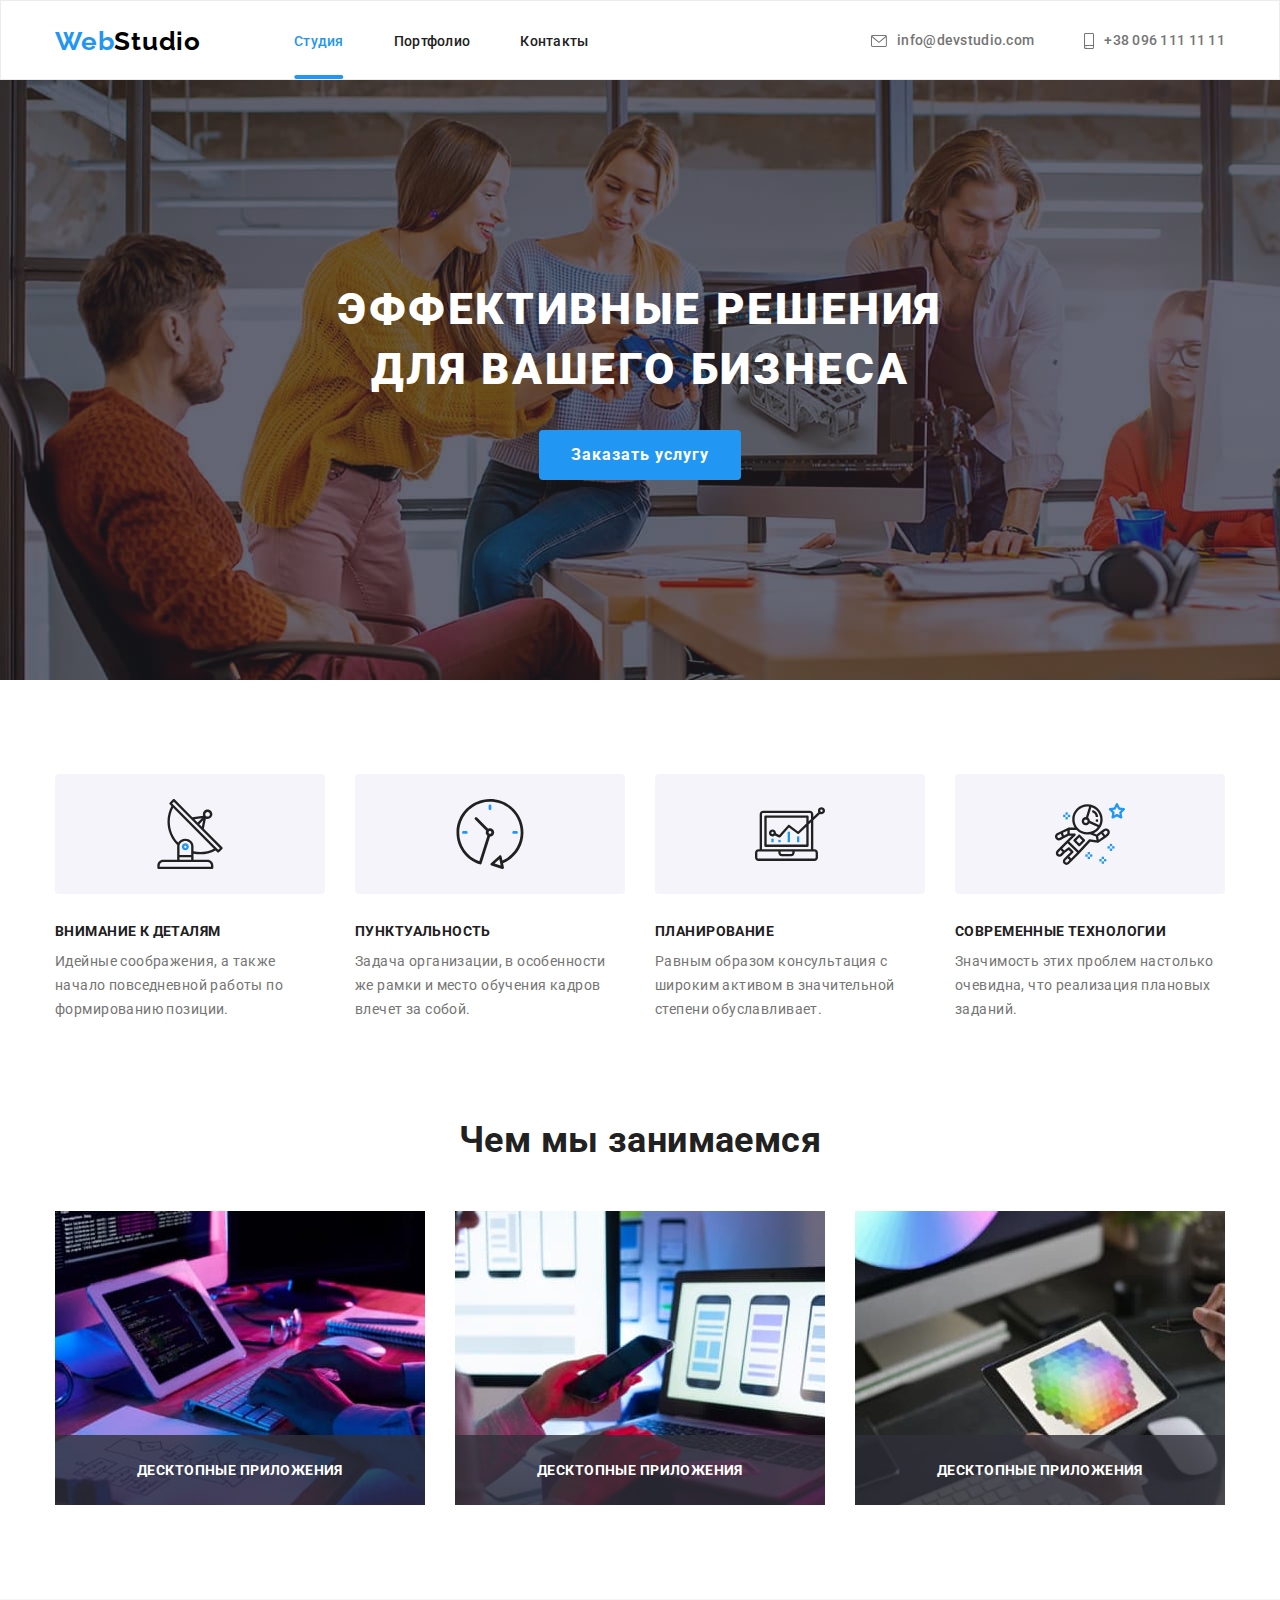
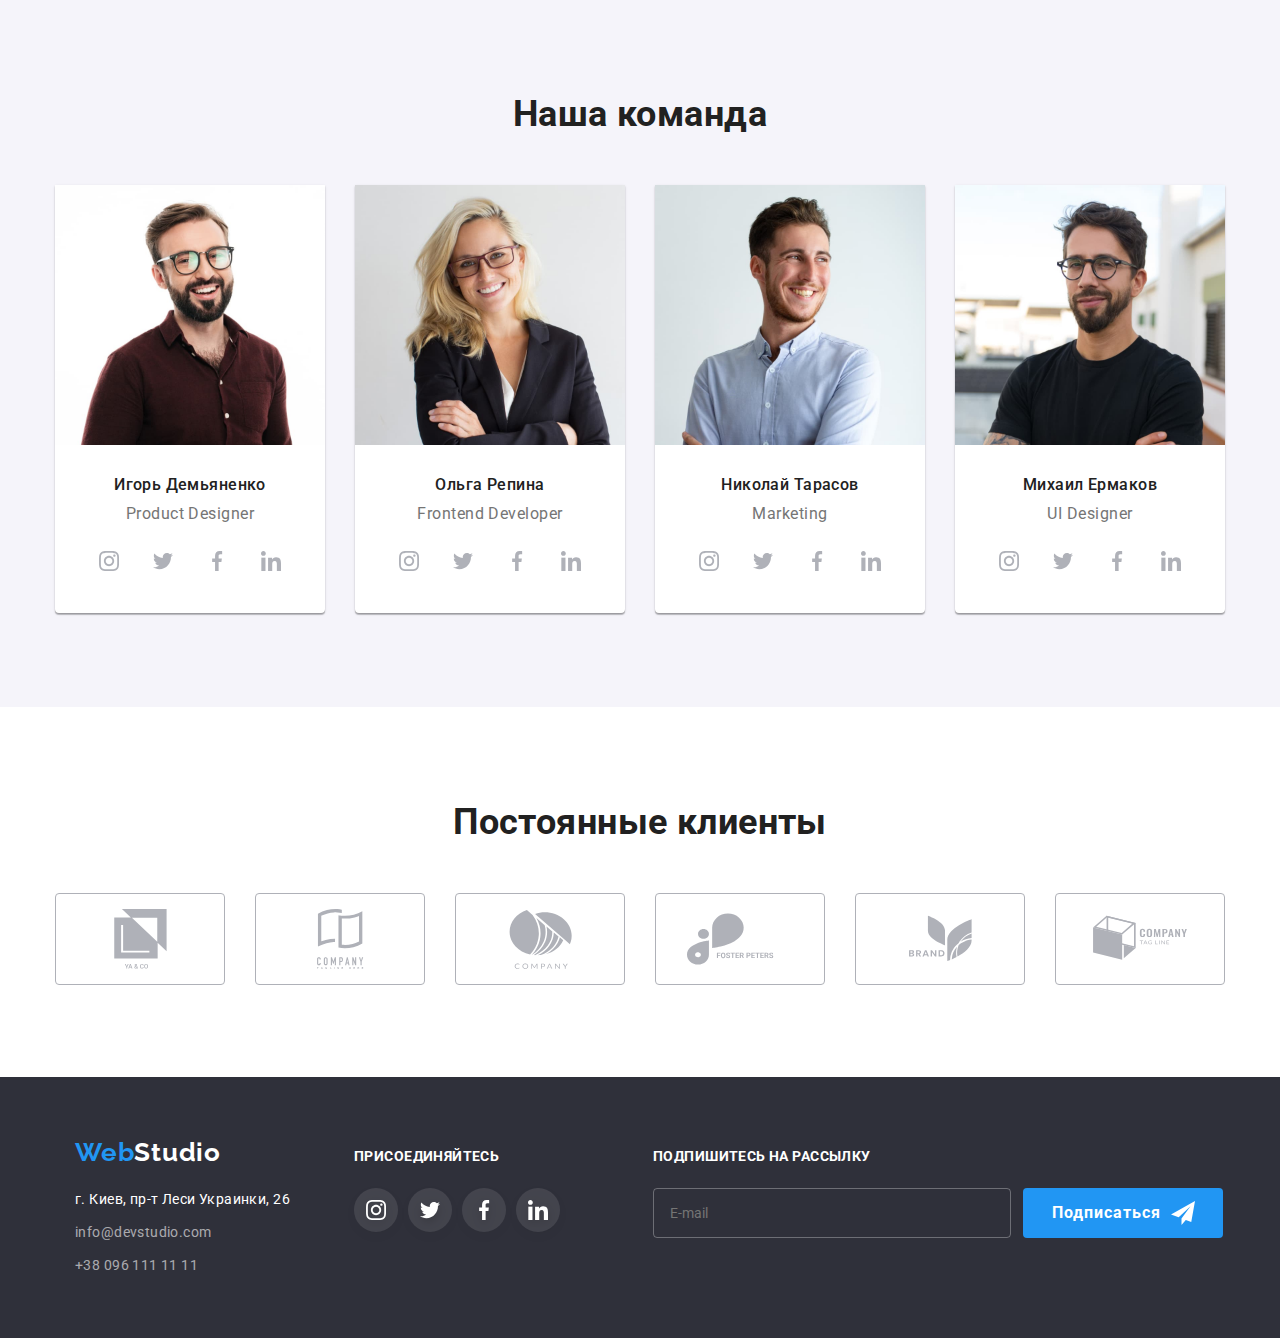
==== index.html @ 7c2822a6 "vers 1 hw6" ====
<!DOCTYPE html>
<html lang="ru">
<head>
    <meta charset="UTF-8">
    <meta http-equiv="X-UA-Compatible" content="IE=edge">
    <meta name="viewport" content="width=device-width, initial-scale=1.0">
    <title>Document</title>
    <link rel="preconnect" href="https://fonts.googleapis.com">
    <link rel="preconnect" href="https://fonts.gstatic.com" crossorigin>
    <link href="https://fonts.googleapis.com/css2?family=Raleway:wght@700&family=Roboto:wght@400;500;700;900&display=swap"
        rel="stylesheet">
    <link rel="stylesheet" href="https://cdn.jsdelivr.net/npm/modern-normalize@1.1.0/modern-normalize.min.css">
    <link rel="stylesheet" href="./css/styles.css">
</head>
<body>
    <header class="page-header">
        <div class="container">
            <nav class="navigation">
                <a class="logo link" href="./index.html" lang="en">Web<span class="logo-dark">Studio</span>
                </a>
                <ul class="menu-list list">
                    <li class="menu-item">
                        <a class="menu-link current link" href="./index.html">Студия</a>
                    </li>
                    <li class="menu-item">
                        <a class="menu-link link" href="./portfolio.html">Портфолио</a>
                    </li>
                    <li class="menu-item">
                        <a class="menu-link link" href="#contacts">Контакты</a>
                    </li>
                </ul>
            </nav>
            <ul class="connection-list list">
                <li class="connection-item">
                    <a class="contact-mail link" href="mailto:info@devstudio.com">
                        <svg class="icons-contact">
                            <use href="./images/icons/icons.svg#icon-envelope2"></use>
                        </svg>
                        info@devstudio.com</a>
                </li>
                <li class="connection-item">   
                    <a class="contact-phone-number link" href="tel:+380961111111">
                        <svg class="icons-contact icons-tell">
                        <use href="./images/icons/icons.svg#icon-smartphone"></use>
                    </svg>+38 096 111 11 11</a>
                </li>
            </ul>
        </div>
    </header>
    <main>
        <section class="hero">
            <div class="container">
                <h1 class="hero-tittle">эффективные решения для вашего бизнеса</h1>
                <button class="modal-btn" type="button" data-modal-open>Заказать услугу</button>
            </div>
            </section> 
       
            <section class="skills">
                <div class="container">
                    <h2 class="skills-tittle">Наши особенности</h2>
                    <ul class="skills-list">
                        <li class="skills-item list">
                            <div class="div-skills">
                                <svg class="icon-skills">
                                    <use href="./images/icons/icons.svg#icon-antenna" width="70px" height="70px"></use>
                                </svg>
                            </div>
                            <h3 class="skills-suptittle">Внимание к деталям</h3>
                            <p class="skills-text">Идейные соображения, а также начало повседневной работы по формированию позиции.</p>
                        </li>
                        <li class="skills-item list">
                            <div class="div-skills">
                                <svg class="icon-skills">
                                    <use href="./images/icons/icons.svg#icon-clock" width="70px" height="70px"></use>
                                </svg>
                            </div>
                            <h3 class="skills-suptittle">Пунктуальность</h3>
                            <p class="skills-text">Задача организации, в особенности же рамки и место обучения кадров влечет за собой.</p>
                        </li>
                        <li class="skills-item list">
                            <div class="div-skills">
                                <svg class="icon-skills">
                                    <use href="./images/icons/icons.svg#icon-diagram" width="70px" height="70px"></use>
                                </svg>
                            </div>
                            <h3 class="skills-suptittle">Планирование</h3>
                            <p class="skills-text">Равным образом консультация с широким активом в значительной степени обуславливает.</p>
                        </li>
                        <li class="skills-item list">
                            <div class="div-skills">
                                <svg class="icon-skills">
                                    <use href="./images/icons/icons.svg#icon-astronaut" width="70px" height="70px"></use>
                                </svg>
                            </div>
                            <h3 class="skills-suptittle">Современные технологии</h3>
                            <p class="skills-text">Значимость этих проблем настолько очевидна, что реализация плановых заданий.</p>
                        </li>
                    </ul>
                    </div>
            </section>
        
        
            <section class="gallery">
                <div class="container">
                    <h2 class="tittle">Чем мы занимаемся</h2>
                    <ul class="gallery-list">
                        <li class="gallery-item list">
                            <img class="gallery-img" src="./images/box1s2p1(1).jpg" alt="руки на клавиатуре" width="370" height="294">
                            <div class="gallery-div">
                                <p class="gallery-text">Десктопные приложения</p>
                            </div>
                        </li>
                        <li class="gallery-item list">
                            <img class="gallery-img" src="./images/box2s2p2(1).jpg" alt="смартфон в руке" width="370" height="294">
                      <div class="gallery-div">
                        <p class="gallery-text">Десктопные приложения</p>
                    </div>
                        </li>
                        <li class="gallery-item list">
                            <img class="gallery-img" src="./images/box3s2p3(1).jpg" alt="планшет в руке" width="370" height="294">
                      <div class="gallery-div">
                            <p class="gallery-text">Десктопные приложения</p>
                        </div>
                        </li>
                    </ul>
                    </div>
            </section>
       
        
            <section class="employees">
                <div class="container">
                    <h2 class="tittle">Наша команда</h2>
                    <ul class="employees-list">
                        <li class="employees-card list">
                            
                        <img class="employees-photo" src="./images/imgs3p1(1).jpg" alt="Игорь Демьяненко" width="270" height="260">
                        <div class="employees-subscription">
                     <h3 class="employees-name">Игорь Демьяненко</h3>
                            <p class="employees-position" lang="en">Product Designer</p>

                            <ul class="employees-social-list">

                                <li class="employees-social-item list">
                                    <a class="employees-link link" href="">
                                        <svg class="employees-icon">
                                            <use href="./images/icons/icons.svg#icon-instagram"width="20px" height="20px"></use>
                                        </svg>
                                    </a>
                                </li>
                                <li class="employees-social-item list">
                                    <a class="employees-link link" href="">
                                        <svg class="employees-icon">
                                            <use href="./images/icons/icons.svg#icon-twitter"width="20px" height="20px"></use>
                                        </svg>
                                    </a>
                                </li>
                                <li class="employees-social-item list">
                                    <a class="employees-link link" href="">
                                        <svg class="employees-icon">
                                            <use href="./images/icons/icons.svg#icon-facebook"width="20px" height="20px"></use>
                                        </svg>
                                    </a>
                                </li>
                                <li class="employees-social-item list">
                                    <a class="employees-link link" href="">
                                        <svg class="employees-icon">
                                            <use href="./images/icons/icons.svg#icon-linkedin"width="20px" height="20px"></use>
                                        </svg>
                                    </a>
                                </li>
                            </ul>
                        </div> 
                        </li>

                        <li class="employees-card list">     
                            <img class="employees-photo" src="./images/imgs3p2(1).jpg" alt="Ольга Репина" width="270" height="260">
                            <div class="employees-subscription">               
                            <h3 class="employees-name">Ольга Репина</h3>
                                            <p class="employees-position" lang="en">Frontend Developer</p>
                                    <ul class="employees-social-list">
                                        <li class="employees-social-item list">
                                            <a class="employees-link link" href="">
                                                <svg class="employees-icon">
                                                    <use href="./images/icons/icons.svg#icon-instagram" width="20px" height="20px"></use>
                                                </svg>
                                            </a>
                                        </li>
                                        <li class="employees-social-item list">
                                            <a class="employees-link link" href="">
                                                <svg class="employees-icon">
                                                    <use href="./images/icons/icons.svg#icon-twitter" width="20px" height="20px"></use>
                                                </svg>
                                            </a>
                                        </li>
                                        <li class="employees-social-item list">
                                            <a class="employees-link link" href="">
                                                <svg class="employees-icon">
                                                    <use href="./images/icons/icons.svg#icon-facebook" width="20px" height="20px"></use>
                                                </svg>
                                            </a>
                                        </li>
                                        <li class="employees-social-item list">
                                            <a class="employees-link link" href="">
                                                <svg class="employees-icon">
                                                    <use href="./images/icons/icons.svg#icon-linkedin" width="20px" height="20px"></use>
                                                </svg>
                                            </a>
                                        </li>
                                    </ul>
                        </div>              
                        </li>

                        <li class="employees-card list">                        
                            <img class="employees-photo" src="./images/imgs3p3(1).jpg" alt="Николай Тарасов" width="270" height="260">
                            <div class="employees-subscription">
                            <h3 class="employees-name">Николай Тарасов</h3>
                            <p class="employees-position" lang="en">Marketing</p>
                            <ul class="employees-social-list">
                                <li class="employees-social-item list">
                                    <a class="employees-link link" href="">
                                        <svg class="employees-icon">
                                            <use href="./images/icons/icons.svg#icon-instagram" width="20px" height="20px"></use>
                                        </svg>
                                    </a>
                                </li>
                                <li class="employees-social-item list">
                                    <a class="employees-link link" href="">
                                        <svg class="employees-icon">
                                            <use href="./images/icons/icons.svg#icon-twitter" width="20px" height="20px"></use>
                                        </svg>
                                    </a>
                                </li>
                                <li class="employees-social-item list">
                                    <a class="employees-link link" href="">
                                        <svg class="employees-icon">
                                            <use href="./images/icons/icons.svg#icon-facebook" width="20px" height="20px"></use>
                                        </svg>
                                    </a>
                                </li>
                                <li class="employees-social-item list">
                                    <a class="employees-link link" href="">
                                        <svg class="employees-icon">
                                            <use href="./images/icons/icons.svg#icon-linkedin" width="20px" height="20px"></use>
                                        </svg>
                                    </a>
                                </li>
                            </ul>
                         </div>                              
                        </li>

                        <li class="employees-card list">                            
                            <img class="employees-photo" src="./images/imgs3p4(1).jpg" alt="Михаил Ермаков" width="270" height="260">
                            <div class="employees-subscription">
                            <h3 class="employees-name">Михаил Ермаков</h3>
                            <p class="employees-position" lang="en">UI Designer</p>
                            <ul class="employees-social-list">
                                <li class="employees-social-item list">
                                    <a class="employees-link link" href="">
                                        <svg class="employees-icon">
                                            <use href="./images/icons/icons.svg#icon-instagram" width="20px" height="20px"></use>
                                        </svg>
                                    </a>
                                </li>
                                <li class="employees-social-item list">
                                    <a class="employees-link link" href="">
                                        <svg class="employees-icon">
                                            <use href="./images/icons/icons.svg#icon-twitter" width="20px" height="20px"></use>
                                        </svg>
                                    </a>
                                </li>
                                <li class="employees-social-item list">
                                    <a class="employees-link link" href="">
                                        <svg class="employees-icon">
                                            <use href="./images/icons/icons.svg#icon-facebook" width="20px" height="20px"></use>
                                        </svg>
                                    </a>
                                </li>
                                <li class="employees-social-item list">
                                    <a class="employees-link link" href="">
                                        <svg class="employees-icon">
                                            <use href="./images/icons/icons.svg#icon-linkedin" width="20px" height="20px"></use>
                                        </svg>
                                    </a>
                                </li>
                            </ul>
                         </div> 
                            
                        </li>
                    </ul>
                </div>
            </section>

            <section class="our-clients">
                <div class="container">
                    <h2 class="tittle-clients">Постоянные клиенты</h2>
                        <ul class="our-clients-list">
                            <li class="our-clients-item list">
                                
                                    <a href="" class="our-clients-link link">
                                        <svg class="clients-icons">
                                            <use href="./images/icons/icons.svg#icon-group" width="107px" height="60px"></use>
                                        </svg>
                                    </a>

                            </li>
                            <li class="our-clients-item list">
                                
                                 <a href="" class="our-clients-link link">
                                     <svg class="clients-icons">
                                         <use href="./images/icons/icons.svg#icon-group1" width="107px" height="60px"></use>
                                     </svg>
                                 </a>


                            </li>
                            <li class="our-clients-item list">
                                
                                    <a href="" class="our-clients-link link">
                                        <svg class="clients-icons">
                                            <use href="./images/icons/icons.svg#icon-Object" width="107px" height="60px"></use>
                                        </svg>
                                    </a>

                               
                            </li>
                            <li class="our-clients-item list">
                                
                                    <a href="" class="our-clients-link link">
                                        <svg class="clients-icons">
                                            <use href="./images/icons/icons.svg#icon-group2" width="107px" height="60px"></use>
                                        </svg>
                                    </a>

                              
                            </li>
                            <li class="our-clients-item list">
                                
                                    <a href="" class="our-clients-link link">
                                        <svg class="clients-icons">
                                            <use href="./images/icons/icons.svg#icon-Logo" width="107px" height="60px"></use>
                                        </svg>
                                    </a>

                               
                            </li>
                            <li class="our-clients-item list">
                            
                                    <a href="" class="our-clients-link link">
                                        <svg class="clients-icons">
                                            <use href="./images/icons/icons.svg#icon-Logo1" width="107px" height="60px"></use>
                                        </svg>
                                        </a>
                
                               
                                
                            </li>
                        </ul>
                  
                </div>
            </section>

    </main>
    <footer class="footer">
        <div class="container">
            <div class="footer-cont1">
                <a class="logo footer-logo link" href="./index.html" lang="en">Web<span class="logo-light">Studio</span>
                </a>
                <address class="address-footer">
                    <ul class="address-list list">
                        <li class="address-item">
                            <a class="geo-lokation link" href="https://goo.gl/maps/sMU2fEgYghPmnh6D7" target="_blank"
                                rel="noopener noreferrer">г. Киев, пр-т Леси
                                Украинки, 26</a>
                        </li>
                        <li class="address-item">
                            <a class="footer-contact-mail link" href="mailto:info@devstudio.com">info@devstudio.com</a>
                        </li>
                        <li class="address-item">
                            <a class="footer-contact-phone-number link" href="tel:+380961111111">+38 096 111 11 11</a>
                        </li>
                    </ul>
            </div>
    
    
            <div class="footer-cont">
                <p class="footer-title">Присоединяйтесь</p>
                <ul class="footer-list">
                    <li class="footer-item list">
                        <a class="footer-link link" href="">
                            <svg class="footer-icon">
                                <use href="./images/icons/icons.svg#icon-instagram" width="20px" height="20px"></use>
                            </svg>
                        </a>
                    </li>
                    <li class="footer-item list">
                        <a class="footer-link" href="">
                            <svg class="footer-icon">
                                <use href="./images/icons/icons.svg#icon-twitter" width="20px" height="20px"></use>
                            </svg>
                        </a>
                    </li>
                    <li class="footer-item list">
                        <a class="footer-link" href="">
                            <svg class="footer-icon">
                                <use href="./images/icons/icons.svg#icon-facebook" width="20px" height="20px"></use>
                            </svg>
                        </a>
                    </li>
                    <li class="footer-item list">
                        <a class="footer-link" href="">
                            <svg class="footer-icon">
                                <use href="./images/icons/icons.svg#icon-linkedin" width="20px" height="20px"></use>
                            </svg>
                        </a>
                    </li>
                </ul>
            </div>

            <div class="footer-cont2">
                <p class="footer-title">Подпишитесь на рассылку</p>
                <div class="footer-input-div">
                    <input type="email" placeholder="E-mail" class="footer-input">
                    <button type="submit" class="footer-btn">Подписаться
                        <svg class="footer-svg-telegram">
                            <use href="./images/icons/icons.svg#icon-footer-telegram" width="24px" heigth="24px" ></use>
                        </svg>
                    </button>
                </div>
            </div>
    
        </div>
    </footer>
 
    
    <div class="backdrop is-hidden" data-modal>
        <div class="modal">
            <button class="close-modal-btn" data-modal-close>
                <svg class="modal-btn-svg">
                    <use href="./images/icons/icons.svg#icon-Vector"></use>
                </svg>
            </button>
            <h2 class="modal-tittle">Оставьте свои данные, мы вам перезвоним</h2>
            <form action="" class="modal-window">
                
                
                <div class="modal-container">
                  
                    
                    <div class="modal-list">
                    <label for="user-name">Имя</label>
                    <input id="user-name" class="modal-input" type="text" name="user-name" required class="modal-input" class="input-window">
                    <svg class="modal-svg">
                        <use href="./images/icons/icons.svg#icon-user" width="12" height="12"></use>
                    </svg>
                </div>

                
                <div class="modal-list">
                    <label for="user-tel">Телефон</label>
                    <input type="tel" class="modal-input" id="user-tel" name="user-tel" pattern="[0-9]{2}-[0-9]{3}-[0-9]{3}-[0-9]{2}-[0-9]{2}"
                        required class="modal-input">
                    <svg class="modal-svg">
                        <use href="./images/icons/icons.svg#icon-tel" width="13" height="13"></use>
                    </svg>
                </div>

                
                <div class="modal-list">
                    <label for="user-email">Почта</label>
                    <input type="email" class="modal-input" id="user-email" name="user-email" required class="modal-input">
                    <svg class="modal-svg">
                        <use href="./images/icons/icons.svg#icon-mail" width="15" height="12"></use>
                    </svg>
                </div>

                
                <div class="modal-list">
                    <label for="user-message">Коментарий</label>
                    <textarea class="modal-comment" name="user-message" id="user-message" placeholder="Введите текст"></textarea>  
                </div>

                <input type="checkbox" name="user-term" class="modal-check visually-hidden" id="user-term">
                <label for="user-term" class="modal-check-desc"> <p class="modal-text">Соглашаюсь с рассылкой и принимаю&nbsp;</p> <a href="" class="modal-contract"> Условия договора</a></label>
                <div class="modal-btn-div">
                <button type="submit" class="modal-window-button">Отправить</button>
                </div>
            </form>
            </div>
        </div>
    </div>
    <script src="./js/modal.js"></script>
</body>
</html>
---- css/styles.css ----
html{
    box-sizing: border-box;
}

:root {
    --main-font: 'Roboto',
        sans-serif;
    --secondary-font: 'Raleway',
        sans-serif;
    --main-color: #2196f3;
    --logo-color: #000000;
    --tittle-color: #212121;
    --description-color: #757575;
    --btn-ftr-color: #ffffff;
    --contact-color: rgba(255, 255, 255, 0.6);
    --background-color: #2F303A;
    --button-color: #188CE8;
    --employees-color: #F5F4FA;
    --icon-color: #afb1b8;
    --footer-icon-color: rgba(255, 255, 255, 0.1);
 

}

.visually-hidden {
    position: absolute !important;
    clip: rect(1px 1px 1px 1px);
    /* IE6, IE7 */
    clip: rect(1px, 1px, 1px, 1px);
    padding: 0 !important;
    border: 0 !important;
    height: 1px !important;
    width: 1px !important;
    overflow: hidden;
}

html {
    width: 100%;
    max-width: 100%;
    overflow-x: hidden;
    box-sizing: border-box;
}

body {
    /* width: 100%;
    margin: 0;
    overflow-x: hidden; */
    font-family: var(--main-font);
    background-color: var(--btn-ftr-color);
    color: var(--tittle-color);
    font-size: 14px;
    letter-spacing: 0.03em;
}

h1,
h2,
h3,
h4,
h5,
h6,
p {
    margin: 0;
}

ul,
ol {
    margin: 0;
    padding: 0;
}

img {
    display: block;
    max-width: 100%;
    height: auto;
}

address {
    font-style: normal;
}

.section {
    padding-top: 94px;
    padding-bottom: 94px;
}

.link {
    text-decoration: none;
    color: inherit;
}

.list {
    list-style: none;
    padding-left: 0;
    margin: 0;
}

.container {
    width: 1200px;
    margin: 0 auto;
    padding: 0 15px;
    /* outline: 2px solid tomato; */
}
/*===========HEADER=========*/
.logo{
    font-family: var(--secondary-font);
    font-weight: 700;
    font-size: 26px;
    line-height: 1.19;
    
    /* identical to box height */
    letter-spacing: 0.03em;
    
    color: var(--main-color);
}


.logo-dark{
    font-family: var(--secondary-font);
    font-weight: 700;
    font-size: 26px;
    line-height: 1.19;
    
    /* identical to box height */
    /*letter-spacing: 0.03em;*/
    color: var(--logo-color);
}
.logo-light {
    font-family: var(--secondary-font);
    font-weight: 700;
    font-size: 26px;
    line-height: 1.19;

    /* identical to box height */
    /*letter-spacing: 0.03em;*/
    color: var(--btn-ftr-color);
}



.menu-link {
    font-weight: 500;
    /*font-size: 14px;*/
    line-height: 1.14;
    letter-spacing: 0.02em;
    padding: 30px 0px;
    color: var(--tittle-color);
    transition-property: color;
        transition-duration: 250ms;
        transition-timing-function: cubic-bezier(0.4, 0, 0.2, 1);
}
.menu-link:hover,
.menu-link:focus{
    color: var(--main-color);

}
.current{
    position:relative;
    color: var(--main-color);

}

.current::after{
    position:absolute;
    content:'';
    display:inline;
   width:100%;
   height:4px;
   background-color: #2196f3;
   transform:translateX(-100%);
   bottom:0;
   border-radius:2px;

}

.contact-mail,
.contact-phone-number {
    font-weight: 500;
    font-size: 14px;
    line-height: 1.14;
    letter-spacing: 0.02em;
    color: var(--description-color);
    padding: 30px 0px;
    transition-property: color;
    transition-duration: 250ms;
    transition-timing-function: cubic-bezier(0.4, 0, 0.2, 1);
    
}

.contact-mail:hover,
.contact-mail:focus{
    color: var(--main-color);
}
.contact-phone-number:hover,
.contact-phone-number:focus{
    color: var(--main-color);
}

.icons-contact {
    width: 16px;
    height: 12px;
    margin-right: 10px;
    fill: currentColor;
    
}
.icons-tell{
    width: 10px;
    height: 16px;
}

.menu-item:not(:last-child) {
    margin-right: 50px;
}

.page-header .container {
    display: flex;

    height: 80px;
}
.page-header{
   border: 1px solid #ECECEC;
    height: 80px;
    /* align-items: center; */
}
.navigation {
    display: flex;
    align-items:center;

    box-sizing: border-box;
}

.menu-list {
    display: flex;
align-items: center;
margin-left: 93px;
}
/* .menu-list:not(:last-child){
    margin-left: 50px;
} */



.connection-list {
    display: flex;
    align-items: center;

    margin-left: auto;
}
.connection-item{
    display: flex;
}
.contact-mail{
    display: flex;
    align-items: center;
}
.contact-phone-number{
    display: flex;
    align-items: center;
}

.connection-item:not(:last-child){
padding-right: 50px;
}



/*===========HEADER=========*/

/*===========HERO=========*/
.hero{
    background-color: var(--background-color);
    max-width: 1600px;
    height: 600px;
    padding:200px 0px;
    margin: 0 auto;
    background-image: linear-gradient( to right, rgba(47, 48, 58, 0.4), rgba(47, 48, 58, 0.4)), url("../images/hero.jpg");
    background-repeat: no-repeat;
    background-size:cover;
    
}
/* .hero .container{
    height: 600px;
} */
.hero-tittle{
    font-weight: 900;
    font-size: 44px;
    line-height: 1.36;
    letter-spacing: 0.06em;
    text-transform: uppercase;
    
    color: var(--btn-ftr-color);
    text-align: center;
    /* padding-top: 200px; */
    width:696px;
    display:block;
    margin: 0 auto;
}
.modal-btn {
    font-family: var(--main-font);
    cursor: pointer;
    font-weight: 700;
    font-size: 16px;
    line-height: 1.88;
    letter-spacing: 0.06em;

    color: var(--btn-ftr-color);
    background-color: var(--main-color);
    /* margin-right: 500px;
  margin-left: 500px; */
    display: block;
    margin: 0 auto;
    margin-top: 30px;
    padding-top: 10px;
    padding-bottom: 10px;
    padding-left: 32px;
    padding-right: 32px;
    border-radius: 4px;
    border: none;
    transition-property: background-color;
    transition-duration: 250ms;
    transition-timing-function: cubic-bezier(0.4, 0, 0.2, 1);
}
.modal-btn:hover,
.modal-btn:focus{
    background-color: var(--button-color);
}


/*===========HERO=========*/

/*===========SKILLS=========*/
.skills{
   padding-top: 94px;
}

.skills-tittle{
    position: absolute;
    width: 1px;
    height: 1px;
    margin: -1px;
    border: 0;
    padding: 0;

    white-space: nowrap;
    clip-path: inset(100%);
    clip: rect(0 0 0 0);
    overflow: hidden;
}
.skills-suptittle{
    font-weight: 700;
    font-size: 14px;
    line-height: 1.14;
    /*letter-spacing: 0.03em;*/
    text-transform: uppercase;
    
    color: var(--tittle-color);
    margin-top: 30px;
 
    
}
.skills-text{
    /*font-size: 14px;*/
    line-height: 1.71;
    width: 270px;
    height:75px;
    margin-top: 10px;
    /* or 171% */
   /* letter-spacing: 0.03em;*/
    
    color: var(--description-color);
}


.skills-list{
    display:flex;
    
}



.skills-item:not(:last-child){
    margin-right:30px;
}



.div-skills {
    width: 270px;
    height: 120px;
    border-radius: 4px;
    background-color: #f5f4fa;
    display: flex;
    align-items: center;
    justify-content: center;
    
}
.icon-skills{
    width: 70px;
    height: 70px;
}



/*===========SKILLS=========*/

/*===========GALLERY=========*/
.tittle{
    font-weight: 700;
    font-size: 36px;
    line-height: 1.17;
    /*letter-spacing: 0.03em;*/
    margin-top:0px;
    text-align: center;
    color: var(--tittle-color);
    margin-bottom: 50px;
}

.gallery{
    padding:94px 0px;
}
.gallery-list{
    display: flex;
    
}
.gallery-item:not(:last-child) {
    margin-right: 30px;
}

.gallery-item{
    position:relative;
}

.gallery-div{
position:absolute;
background: rgba(47, 48, 58, 0.8);

bottom:0;
display: flex;
justify-content: center;
align-items: center;
width: 100%;
height: 70px;

}

.gallery-text{

    font-weight: 700;
    line-height: 1.19;

    letter-spacing: 0.03em;
    text-transform: uppercase;

    color: var(--btn-ftr-color);
}
/*===========GALLERY=========*/

/*===========EMPLOYEES=========*/
.employees {

    background-color: var(--employees-color);
    padding: 94px 0px;
}
.employees-name{
    font-weight: 500;
    font-size: 16px;
    line-height: 1.19;
    /*letter-spacing: 0.03em;*/
    
    color: var(--tittle-color);
    margin-top: 0px;
  
    text-align: center;
}
.employees-position{
    font-size: 16px;
    line-height: 1.19;
    letter-spacing: 0.03em;
    text-align: center;
    color: var(--description-color);
    margin-top: 10px;
    
}

.employees-list{
    display: flex;
    
}

.employees-card:not(:last-child){
    margin-right: 30px;
}
.employees-card{
    background: var(--btn-ftr-color);
    box-shadow: 0px 1px 3px rgba(0, 0, 0, 0.12), 0px 1px 1px rgba(0, 0, 0, 0.14), 0px 2px 1px rgba(0, 0, 0, 0.2);
    border-radius: 0px 0px 4px 4px;
}

.employees-subscription{
    padding: 30px;

}

.employees-icon{
    fill: currentColor;
    width: 20px;
    height: 20px;
}

.employees-social-list{
    display:flex;
    
    justify-content: center;
    
    margin-top: 16px;
}

.employees-social-item:not(:last-child){
    margin-right:10px
}

.employees-link:hover,
.employees-link:focus {
    background-color: var(--button-color);
    color: var(--btn-ftr-color);
}

.employees-link{
    width: 44px;
    height: 44px;
    border-radius: 50%;
    color: var(--icon-color);
    display: flex;
    justify-content: center;
    align-items: center;
    transition-property: background-color, color;
        transition-duration: 250ms;
        transition-timing-function: cubic-bezier(0.4, 0, 0.2, 1);
}

/*===========EMPLOYEES=========*/
/*===========OUR CLIENTS=========*/
.tittle-clients {
    font-weight: 700;
    font-size: 36px;
    line-height: 1.17;
    text-align: center;
    color: var(--tittle-color);
    padding-top: 94px;
    padding-bottom: 50px;
}

.our-clients-list{
    display: flex;
    padding-bottom:92px;
}

.our-clients-link{
    display: flex;
    justify-content: center;
    align-items: center;
    color: var(--icon-color);
    border: 1px solid var(--icon-color);
    width: 170px;
    height: 92px;
    border-radius: 4px;
    transition-property: border-color, color;
    transition-duration: 250ms;
    transition-timing-function: cubic-bezier(0.4, 0, 0.2, 1);
}

 .clients-icons{
    width: 106px;
    height: 60px;
    fill: currentColor;
    
}

.our-clients-link:hover,
.our-clients-link:focus{
    border-color: var(--button-color);
    color: var(--button-color);
}
.our-clients-item:not(:last-child){
    margin-right:30px;
}


/*===========OUR CLIENTS=========*/

/*===========FOOTER=========*/
.footer{
    background-color: var(--background-color);
    
    padding: 60px 60px;
}

.address-item{
    font-style: normal;
    display: block;
    
}

.geo-lokation{
    font-size: 14px;
    line-height: 1.71;
    
    /* or 171% */
    letter-spacing: 0.03em;
    
    color: var(--btn-ftr-color);
    transition-property: color;
    transition-duration: 250ms;
    transition-timing-function: cubic-bezier(0.4, 0, 0.2, 1);
}
.footer-contact-mail{
    font-size: 14px;
    line-height: 1.71;
    
    /* or 171% */
    letter-spacing: 0.03em;
    
    color: var(--contact-color);
    transition-property: color;
    transition-duration: 250ms;
    transition-timing-function: cubic-bezier(0.4, 0, 0.2, 1);
    
}
.footer-contact-phone-number{
    font-size: 14px;
    line-height: 1.71;
    
    /* or 171% */
    letter-spacing: 0.03em;
    
    color: var(--contact-color);
    transition-property: color;
    transition-duration: 250ms;
    transition-timing-function: cubic-bezier(0.4, 0, 0.2, 1);
}
.footer-contact-mail:hover,
.footer-contact-mail:focus {
    color: var(--main-color);
}

.footer-contact-phone-number:hover,
.footer-contact-phone-number:focus {
    color: var(--main-color);
}
.geo-lokation:hover,
.geo-lokation:focus{
    color: var(--main-color);
}

.footer-logo{
    display:inline-block;
    margin-top:0px;
}

.address-footer{
    margin-top: 20px;
}
.address-item:not(:last-child){
    margin-bottom: 9px;
}

.footer .container{
    display: flex;
    align-items: baseline;
}

.footer-icon {
    width: 20px;
    height: 20px;
    color: var(--btn-ftr-color);
  

}

.footer-list {
    display: flex;
    margin-top: 20px;
}
.footer-item:not(:last-child){
    margin-right: 10px;
}


.footer-item {

    display: flex;
}

.footer-link:hover,
.footer-link:focus {
    background-color: var(--button-color);
   
}

.footer-link {
    display: flex;
    width: 44px;
    height: 44px;
    align-items: center;
    justify-content: center;
    border-radius: 50%;
    background-color: var(--footer-icon-color);
    filter: drop-shadow(0px 4px 4px rgba(0, 0, 0, 0.25));
    transition-property: background-color;
    transition-duration: 250ms;
    transition-timing-function: cubic-bezier(0.4, 0, 0.2, 1);
}
.footer-cont1 {
    margin-right: 64px;
}

.footer-title{

    font-weight: 700;
    line-height: 1.62;
    text-transform: uppercase;
    
    color: var(--btn-ftr-color); 
}
.footer-cont2{
    margin-left: 93px;
}
.footer-input{
    width: 358px;
    height: 50px;
    background-color: transparent;
    border: 1px solid rgba(255, 255, 255, 0.3);
    border-radius: 4px;
    color: rgba(255, 255, 255, 0.3);
    padding-left: 16px;
}
.footer-input-div{
    display: flex;
    margin-top: 20px;
    
}
.footer-btn{
   
    width: 200px;
    height: 50px;
    border-radius: 4px;
    font-family: 'Roboto';
    font-style: normal;
    font-weight: 700;
    font-size: 16px;
    line-height: 30px;

    /* identical to box height, or 188% */
    display: flex;
    align-items: center;
    text-align: center;
    letter-spacing: 0.06em;
    margin-left: 12px;
    color: #FFFFFF;
    padding-left: 29px;
    background-color: var(--main-color);
    border: none;
    transition-property: background-color;
    transition-duration: 250ms;
    transition-timing-function: cubic-bezier(0.4, 0, 0.2, 1);
}
.footer-btn:hover,
.footer-btn:focus{
    cursor: pointer;
    background-color: var(--button-color);
}

.footer-svg-telegram{
    width: 24px;
    height: 24px;
    margin-left: 10px;
    /* margin: 0 auto; */
}


/*===========FOOTER=========*/
 
/*===========PROJECTS=========*/

.direction-btn{
    border-radius: 4px;
    background-color: var(--employees-color);
    font-family: var(--main-font);
    cursor: pointer;
    font-weight: 500;
    font-size: 16px;
    line-height: 1.62;
    letter-spacing: 0.03em;
    background-color: var(--employees-color);
    color: var(--tittle-color);
    
    border: none;
    padding: 6px 22px 6px 22px;
    transition-property: background-color, color, box-shadow;
    transition-duration: 250ms;
    transition-timing-function: cubic-bezier(0.4, 0, 0.2, 1);
}
.direction-btn:hover,
.direction-btn:focus{
    box-shadow: 0px 3px 1px rgba(0, 0, 0, 0.1), 0px 1px 2px rgba(0, 0, 0, 0.08),
                0px 2px 2px rgba(0, 0, 0, 0.12);
    background-color: var(--main-color);
    color: var(--btn-ftr-color);
}
.name-case{
    font-weight: 700;
    font-size: 18px;
    line-height: 2.0;
    
    /* identical to box height, or 200% */
    letter-spacing: 0.06em;
    
    color: var(--tittle-color);
}
.direction-case{
    font-size: 16px;
    line-height: 1.88;
    color: var(--description-color);
    margin-top: 4px;
}
.projects{
    display: flex;
    padding-bottom:82px;
}


.projects-directions-list{
    display: flex;
    justify-content: center;
}

.projects-directions-item:not(:last-child){
    margin-right: 8px;
}

.buttons-list{
    padding-top:80px;
    width: 455px;
    margin: 0 auto;
 
}

.cases-item{
    padding-left:0px;    
    display:flex;
    flex-wrap: wrap;
    margin-top: 50px;
    gap: 30px;
}




.cases-div{ 
    padding-top: 20px;
    padding-left: 24px;
    padding-bottom: 20px;
    padding-right: 24px;   
    border: 1px solid #EEEEEE;
    
}


.case{
    display: block;
    
    transition-property: box-shadow;
    transition-duration: 250ms;
    transition-timing-function: cubic-bezier(0.4, 0, 0.2, 1);

}
.case:hover,
.case:focus{
    box-shadow: 0px 1px 1px rgba(0, 0, 0, 0.12), 0px 4px 4px rgba(0, 0, 0, 0.06), 1px 4px 6px rgba(0, 0, 0, 0.16);
}
.case:hover .overlay{
    transform: translateY(0%);
}
.case:focus .overlay{
    transform: translateY(0%);
}
 .case-list-wrapper {
    position: relative;
    overflow: hidden;
}

.overlay {
    position: absolute;
    top: 0;
    bottom: 0;
    padding: 63px 24px 63px 24px;
    font-family: var(--main-font);
    font-size: 18px;
    letter-spacing: 0.03em;
    line-height: 1.28;
    color: var(--btn-ftr-color);
    background-color: rgba(33, 150, 243, 0.9);
    transform: translateY(100%);
    transition: transform 250ms cubic-bezier(0.4, 0, 0.2, 1);
}

/*===========PROJECTS=========*/

/* ==========Modal============ */
.is-hidden {
    visibility: hidden;
    opacity: 0;
    pointer-events: none;
     
}

.backdrop {
    position: fixed;
    top: 0;
    left: 0;
    width: 100%;
    height: 100%;
    background-image: linear-gradient(to right, rgba(0, 0, 0, 0.2), rgba(0, 0, 0, 0.2));
    transition: all 250ms cubic-bezier(0.4, 0, 0.2, 1);
}

.modal {
    position: absolute;
    top: 50%;
    left: 50%;
    transform: translate(-50%, -50%);
    width: 528px;
    height: 581px;
    background-color: var(--btn-ftr-color);
}

.close-modal-btn {
  
    position: absolute;
    background-color: var(--btn-ftr-color);
    border-radius: 50%;
    width: 30px;
    top: 8px;
    right: 8px;
    height: 30px;
    border: 1px solid rgba(0, 0, 0, 0.1);
    display: block;
    padding: 6px 6px 6px 6px;
}

.modal-btn-svg {
   
   
    width: 11px;
    height: 11px;
}
/* ==========Modal============ */
.is-hidden {
    visibility: hidden;
    opacity: 0;
    pointer-events: none;

}

.backdrop {
    position: fixed;
    top: 0;
    left: 0;
    width: 100%;
    height: 100%;
    background-image: linear-gradient(to right, rgba(0, 0, 0, 0.2), rgba(0, 0, 0, 0.2));
    transition: all 250ms cubic-bezier(0.4, 0, 0.2, 1);
}

.modal {
    position: absolute;
    top: 50%;
    left: 50%;
    transform: translate(-50%, -50%);
    width: 528px;
    height: 581px;
    border-radius: 4px;
    background-color: var(--btn-ftr-color);
}

.close-modal-btn {

    position: absolute;
    background-color: var(--btn-ftr-color);
    border-radius: 50%;
    width: 30px;
    top: 8px;
    right: 8px;
    height: 30px;
    border: 1px solid rgba(0, 0, 0, 0.1);
    display: flex;
    justify-content: center;
    align-items: center;
    transition-property: color;
        transition-duration: 250ms;
        transition-timing-function: cubic-bezier(0.4, 0, 0.2, 1);
}

.modal-btn-svg {
    fill: currentColor;
    width: 11px;
    height: 11px;
}
.close-modal-btn:hover,
.close-modal-btn:focus{
    cursor: pointer;
    color: var(--button-color);
}

/*======================modal-window=========*/
.modal-window {
    width: 448px;
    
    margin: 0 auto;
}
.modal-tittle{
    width: 448px;
    color: var(--tittle-color);
    font-family: var(--main-font);
    font-size: 20px;
    font-weight: bold;
    letter-spacing: 0.03em;
    margin: 0 auto;
    margin-top: 40px;
   
}
.modal-container{
    margin-top: 12px;
}
.modal-svg {
    position: absolute;
    display: inline-block;
    top: 50%;
    left: 12px;
    width: 18px;
    height: 18px;
    transform: translateY(10%);
}

.modal-list {
    position: relative;
    margin-top: 10px;
    
    
}
.input-window{
    width: 449px;
}

.modal-input{
    
    width:448px;
    height: 40px;
    padding-left:35px;
  border-radius: 4px;
    border: 1px solid rgba(33, 33, 33, 0.2);
   margin-top: 4px;
    outline: none;
    transition-property: border-color;
        transition-duration: 250ms;
        transition-timing-function: cubic-bezier(0.4, 0, 0.2, 1);
    
}

.modal-comment{
    width: 448px;
    height: 120px;
    resize:none;
    border:1px solid rgba(33, 33, 33, 0.2);
    border-radius: 4px;
   outline: none;
   margin-top: 4px;
transition-property: border-color;
    transition-duration: 250ms;
    transition-timing-function: cubic-bezier(0.4, 0, 0.2, 1);
}

.modal-check-desc{
    display: flex;
    font-family: Roboto;
    font-style: normal;
    font-weight: normal;
    line-height: 1.71;
    align-items: center;
    /* margin-right: 8px; */
    
    letter-spacing: 0.03em;
    
    color: #757575;
    margin-left: 7px;
    margin-top: 20px;
}
.modal-text{
    margin-left: 7px;
}

.modal-check-desc::before {
    display: block;
    content: "";
    width: 16px;
    height: 16px;
    border: 1px solid #000000;
}
.modal-svg{
    fill: currentColor;
    transition-property: color;
        transition-duration: 250ms;
        transition-timing-function: cubic-bezier(0.4, 0, 0.2, 1);
}

.modal-list:focus-within > .modal-svg{
   
    color: var(--button-color); 

}
.modal-list:focus-within > .modal-input{
    border-color: var(--button-color);
   ;

}
.modal-list:focus-within > .modal-comment {
    
    border-color: var(--button-color);

}
.modal-input:hover, .modal-svg:hover, .modal-comment:hover{
    cursor: pointer;
}

.modal-check:checked+.modal-check-desc::before {
   
    background-color: #2196f3;
    background-image: url("../images/icons/check-modal.svg");
    background-position: center;
    border-color: 4px solid #2196f3;
    cursor: pointer;
   
    border: none;
}
.modal-contract{
    color: var(--main-color);
}

.modal-window-button {
    width: 200px;
    height: 50px;
    border-radius: 4px;
    font-family: 'Roboto';
    font-style: normal;
    font-weight: 700;
    font-size: 16px;
    line-height: 1.88;

    letter-spacing: 0.06em;

    color: #FFFFFF;
    
    background-color: var(--main-color);
    border: none;
    transition-property: background-color;
    transition-duration: 250ms;
    transition-timing-function: cubic-bezier(0.4, 0, 0.2, 1);
}

.modal-window-button:hover,
.modal-window-button:focus {
    cursor: pointer;
    background-color: var(--button-color);
}
.modal-btn-div{
    margin-top: 30px;
    display: flex;
    align-items: center;
    justify-content: center;
}
/*======================modal-window=========*/
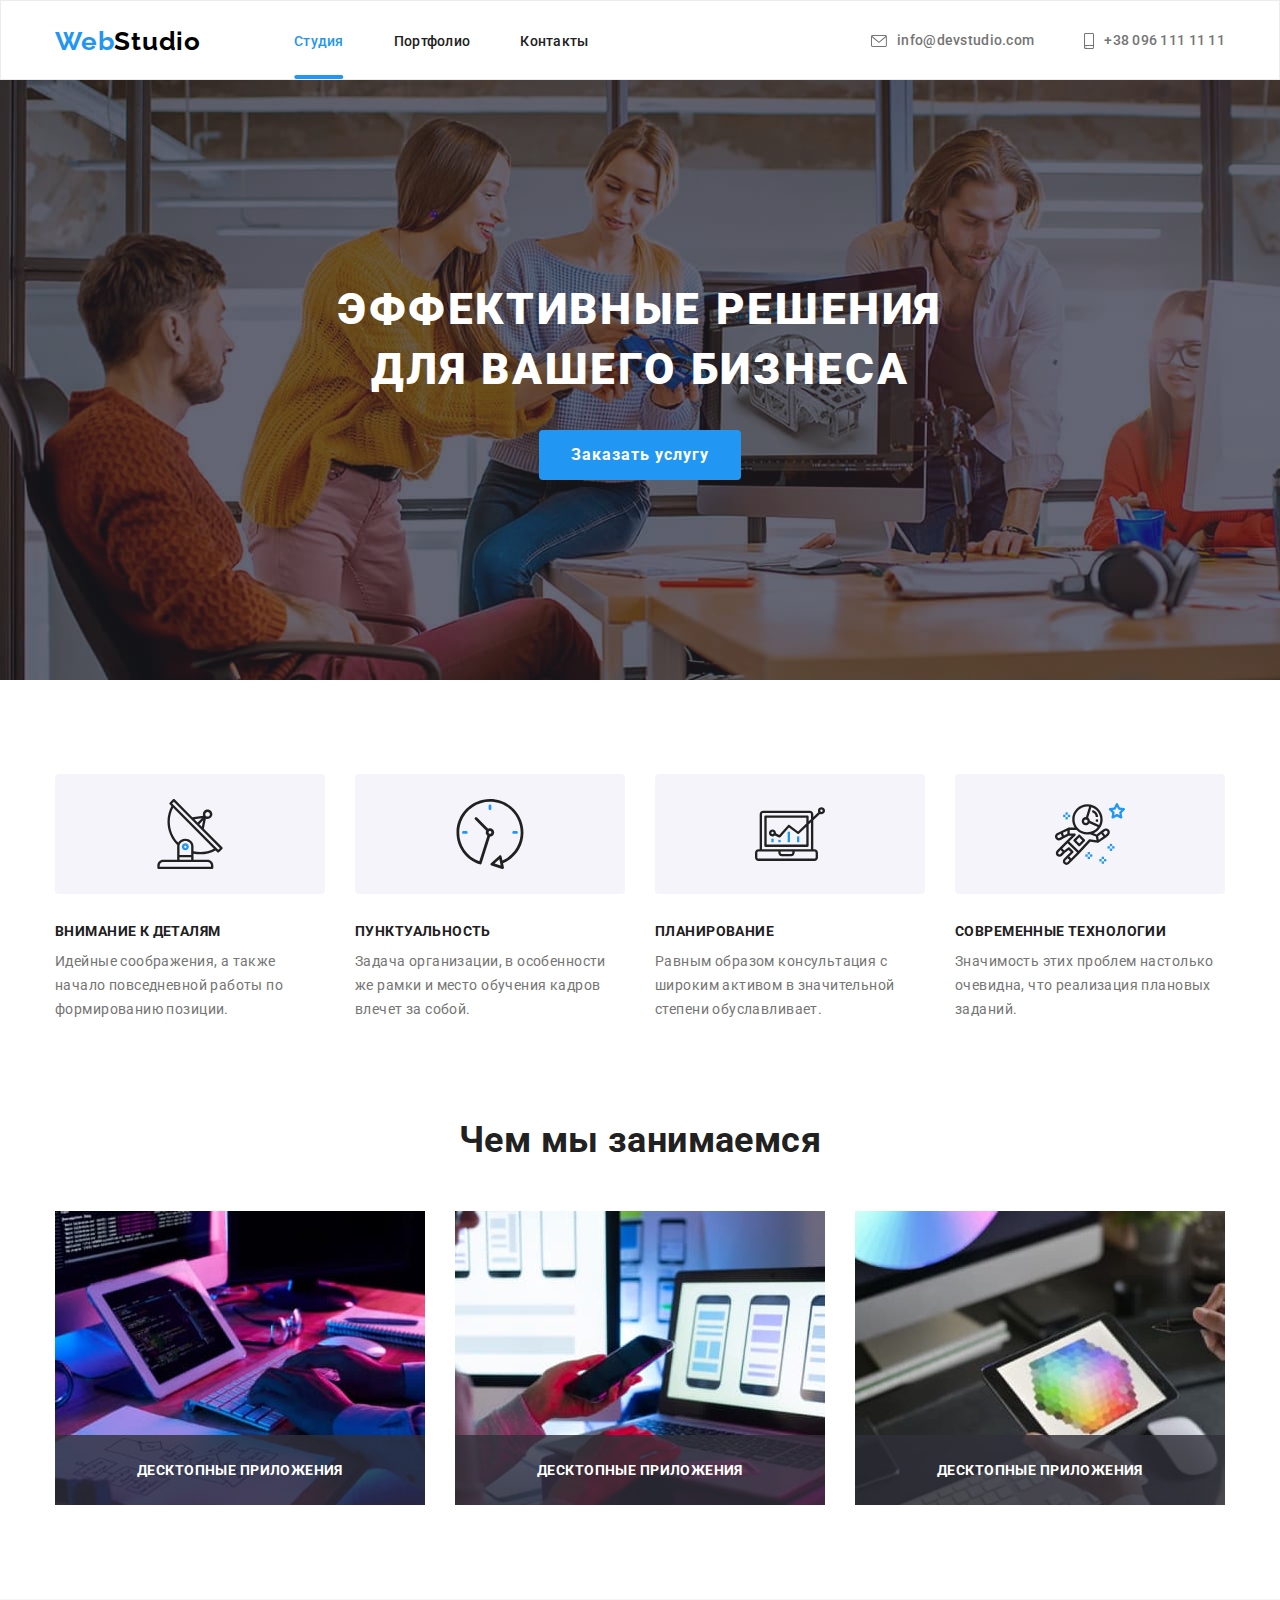
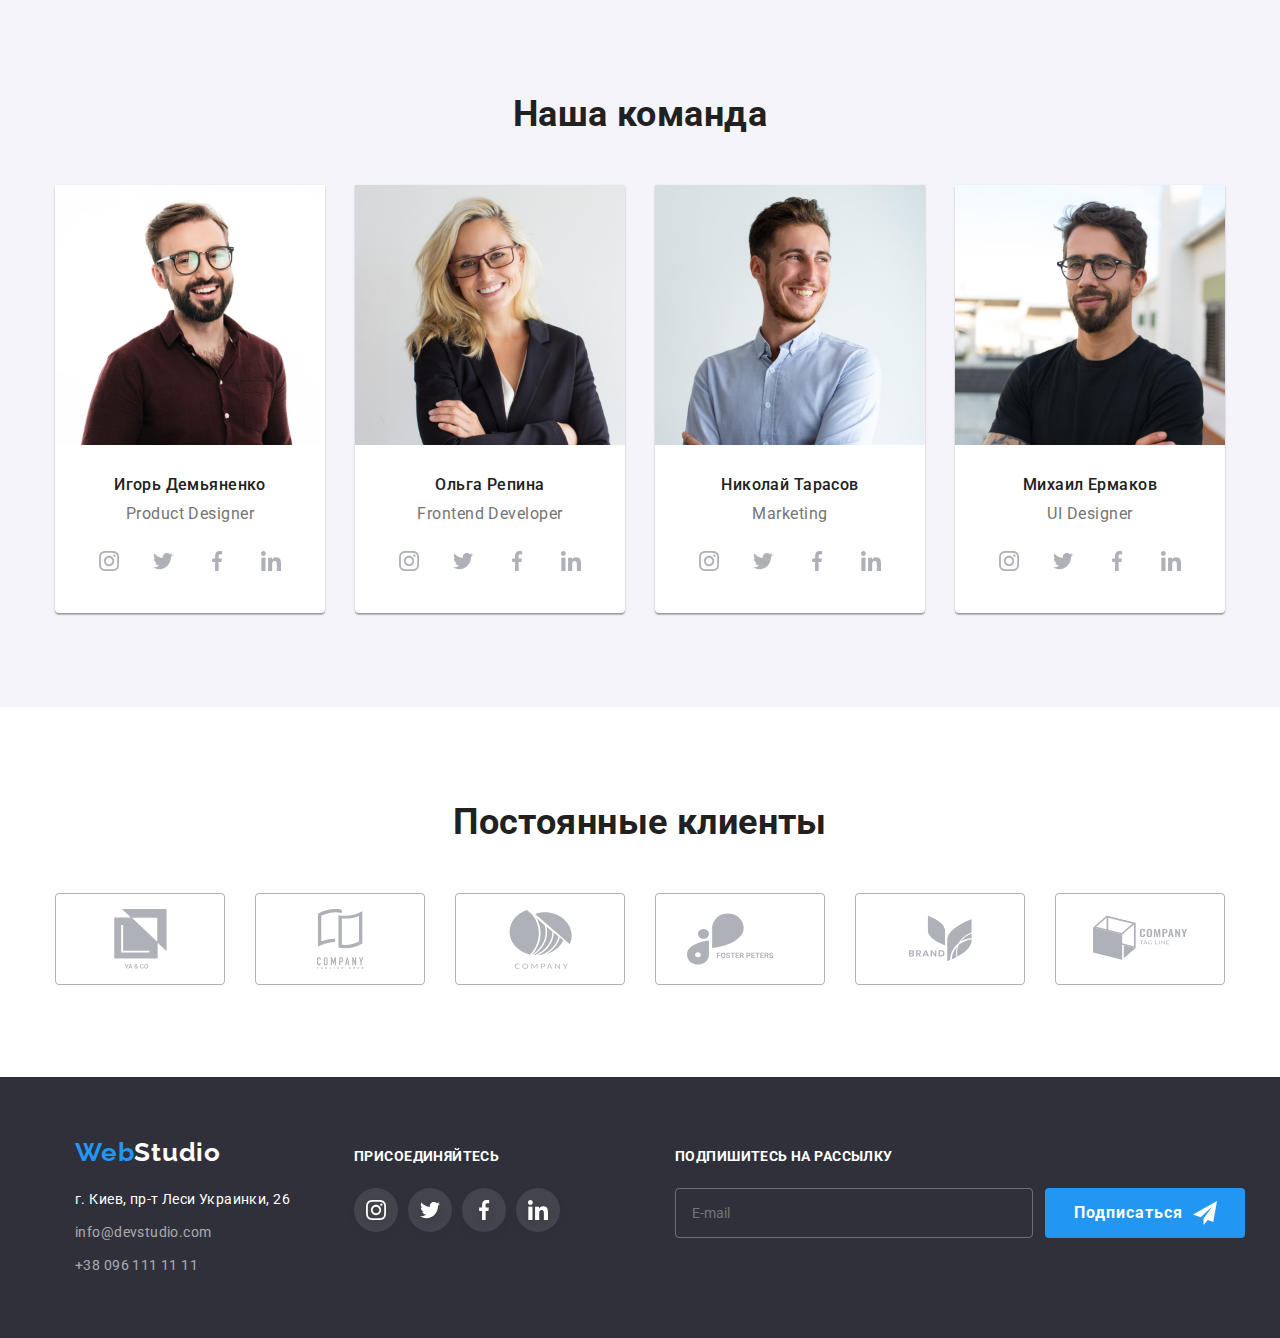
==== commit 7f84994b: "final vers hw6" ====
--- a/index.html
+++ b/index.html
@@ -418,14 +418,14 @@
 
             <div class="footer-cont2">
                 <p class="footer-title">Подпишитесь на рассылку</p>
-                <div class="footer-input-div">
+                <form class="footer-input-form">
                     <input type="email" placeholder="E-mail" class="footer-input">
                     <button type="submit" class="footer-btn">Подписаться
                         <svg class="footer-svg-telegram">
                             <use href="./images/icons/icons.svg#icon-footer-telegram" width="24px" heigth="24px" ></use>
                         </svg>
                     </button>
-                </div>
+                </form>
             </div>
     
         </div>
@@ -439,15 +439,11 @@
                     <use href="./images/icons/icons.svg#icon-Vector"></use>
                 </svg>
             </button>
-            <h2 class="modal-tittle">Оставьте свои данные, мы вам перезвоним</h2>
+            <p class="modal-tittle">Оставьте свои данные, мы вам перезвоним</p>
             <form action="" class="modal-window">
-                
-                
-                <div class="modal-container">
-                  
-                    
-                    <div class="modal-list">
-                    <label for="user-name">Имя</label>
+         
+                <div class="modal-list">
+                    <label for="user-name" class="modal-label">Имя</label>
                     <input id="user-name" class="modal-input" type="text" name="user-name" required class="modal-input" class="input-window">
                     <svg class="modal-svg">
                         <use href="./images/icons/icons.svg#icon-user" width="12" height="12"></use>
@@ -456,7 +452,7 @@
 
                 
                 <div class="modal-list">
-                    <label for="user-tel">Телефон</label>
+                    <label for="user-tel" class="modal-label">Телефон</label>
                     <input type="tel" class="modal-input" id="user-tel" name="user-tel" pattern="[0-9]{2}-[0-9]{3}-[0-9]{3}-[0-9]{2}-[0-9]{2}"
                         required class="modal-input">
                     <svg class="modal-svg">
@@ -466,7 +462,7 @@
 
                 
                 <div class="modal-list">
-                    <label for="user-email">Почта</label>
+                    <label for="user-email" class="modal-label">Почта</label>
                     <input type="email" class="modal-input" id="user-email" name="user-email" required class="modal-input">
                     <svg class="modal-svg">
                         <use href="./images/icons/icons.svg#icon-mail" width="15" height="12"></use>
@@ -475,15 +471,15 @@
 
                 
                 <div class="modal-list">
-                    <label for="user-message">Коментарий</label>
+                    <label for="user-message" class="modal-label">Коментарий</label>
                     <textarea class="modal-comment" name="user-message" id="user-message" placeholder="Введите текст"></textarea>  
                 </div>
 
                 <input type="checkbox" name="user-term" class="modal-check visually-hidden" id="user-term">
                 <label for="user-term" class="modal-check-desc"> <p class="modal-text">Соглашаюсь с рассылкой и принимаю&nbsp;</p> <a href="" class="modal-contract"> Условия договора</a></label>
-                <div class="modal-btn-div">
-                <button type="submit" class="modal-window-button">Отправить</button>
-                </div>
+     
+                    <button type="submit" class="modal-window-button">Отправить</button>
+               
             </form>
             </div>
         </div>
--- a/css/styles.css
+++ b/css/styles.css
@@ -722,7 +722,7 @@
     color: var(--btn-ftr-color); 
 }
 .footer-cont2{
-    margin-left: 93px;
+    margin-left: auto;
 }
 .footer-input{
     width: 358px;
@@ -733,7 +733,7 @@
     color: rgba(255, 255, 255, 0.3);
     padding-left: 16px;
 }
-.footer-input-div{
+.footer-input-form{
     display: flex;
     margin-top: 20px;
     
@@ -978,6 +978,7 @@
     transform: translate(-50%, -50%);
     width: 528px;
     height: 581px;
+    padding: 40px;
     border-radius: 4px;
     background-color: var(--btn-ftr-color);
 }
@@ -1018,19 +1019,15 @@
     margin: 0 auto;
 }
 .modal-tittle{
-    width: 448px;
+    
     color: var(--tittle-color);
     font-family: var(--main-font);
     font-size: 20px;
-    font-weight: bold;
+    font-weight: 700;
     letter-spacing: 0.03em;
-    margin: 0 auto;
-    margin-top: 40px;
-   
-}
-.modal-container{
-    margin-top: 12px;
-}
+    margin-bottom: 12px;
+}
+
 .modal-svg {
     position: absolute;
     display: inline-block;
@@ -1038,12 +1035,12 @@
     left: 12px;
     width: 18px;
     height: 18px;
-    transform: translateY(10%);
+    transform: translateY(20%);
 }
 
 .modal-list {
     position: relative;
-    margin-top: 10px;
+    margin-bottom: 10px;
     
     
 }
@@ -1060,10 +1057,20 @@
     border: 1px solid rgba(33, 33, 33, 0.2);
    margin-top: 4px;
     outline: none;
+
     transition-property: border-color;
-        transition-duration: 250ms;
-        transition-timing-function: cubic-bezier(0.4, 0, 0.2, 1);
-    
+    transition-duration: 250ms;
+    transition-timing-function: cubic-bezier(0.4, 0, 0.2, 1);
+    
+}
+.modal-label{
+    color: rgba(117, 117, 117, 1);
+    font-family: var(--main-font);
+    font-size: 12px;
+    line-height: 1.17;
+    
+        /* identical to box height */
+    letter-spacing: 0.01em;
 }
 
 .modal-comment{
@@ -1072,27 +1079,27 @@
     resize:none;
     border:1px solid rgba(33, 33, 33, 0.2);
     border-radius: 4px;
-   outline: none;
-   margin-top: 4px;
-transition-property: border-color;
+    outline: none;
+    margin-top: 4px;
+    padding: 12px 16px 12px 16px;
+    transition-property: border-color;
     transition-duration: 250ms;
     transition-timing-function: cubic-bezier(0.4, 0, 0.2, 1);
 }
 
 .modal-check-desc{
     display: flex;
-    font-family: Roboto;
-    font-style: normal;
-    font-weight: normal;
+
     line-height: 1.71;
     align-items: center;
-    /* margin-right: 8px; */
+
     
     letter-spacing: 0.03em;
     
     color: #757575;
-    margin-left: 7px;
     margin-top: 20px;
+ 
+    justify-content: center;
 }
 .modal-text{
     margin-left: 7px;
@@ -1107,29 +1114,30 @@
 }
 .modal-svg{
     fill: currentColor;
-    transition-property: color;
-        transition-duration: 250ms;
-        transition-timing-function: cubic-bezier(0.4, 0, 0.2, 1);
-}
-
-.modal-list:focus-within > .modal-svg{
-   
-    color: var(--button-color); 
-
-}
-.modal-list:focus-within > .modal-input{
+    transition-property: fill;
+    transition-duration: 250ms;
+    transition-timing-function: cubic-bezier(0.4, 0, 0.2, 1);
+}
+
+.modal-list:focus-within > .modal-svg,
+.modal-list:hover > .modal-svg{
+    cursor: pointer;
+    fill: var(--button-color); 
+
+}
+.modal-list:focus-within > .modal-input,
+.modal-list:hover > .modal-input{
     border-color: var(--button-color);
-   ;
-
-}
-.modal-list:focus-within > .modal-comment {
-    
+    cursor: pointer;
+
+}
+.modal-list:focus-within > .modal-comment,
+.modal-list:hover > .modal-comment {
+    cursor: pointer;
     border-color: var(--button-color);
 
 }
-.modal-input:hover, .modal-svg:hover, .modal-comment:hover{
-    cursor: pointer;
-}
+
 
 .modal-check:checked+.modal-check-desc::before {
    
@@ -1146,21 +1154,22 @@
 }
 
 .modal-window-button {
-    width: 200px;
-    height: 50px;
+    min-width: 200px;
+   
     border-radius: 4px;
     font-family: 'Roboto';
     font-style: normal;
     font-weight: 700;
     font-size: 16px;
     line-height: 1.88;
-
     letter-spacing: 0.06em;
-
     color: #FFFFFF;
-    
+    padding: 10px 55px 10px 55px;  
     background-color: var(--main-color);
     border: none;
+    margin: 0 auto;
+    display: block;
+    margin-top: 30px;
     transition-property: background-color;
     transition-duration: 250ms;
     transition-timing-function: cubic-bezier(0.4, 0, 0.2, 1);
@@ -1171,10 +1180,5 @@
     cursor: pointer;
     background-color: var(--button-color);
 }
-.modal-btn-div{
-    margin-top: 30px;
-    display: flex;
-    align-items: center;
-    justify-content: center;
-}
+
 /*======================modal-window=========*/
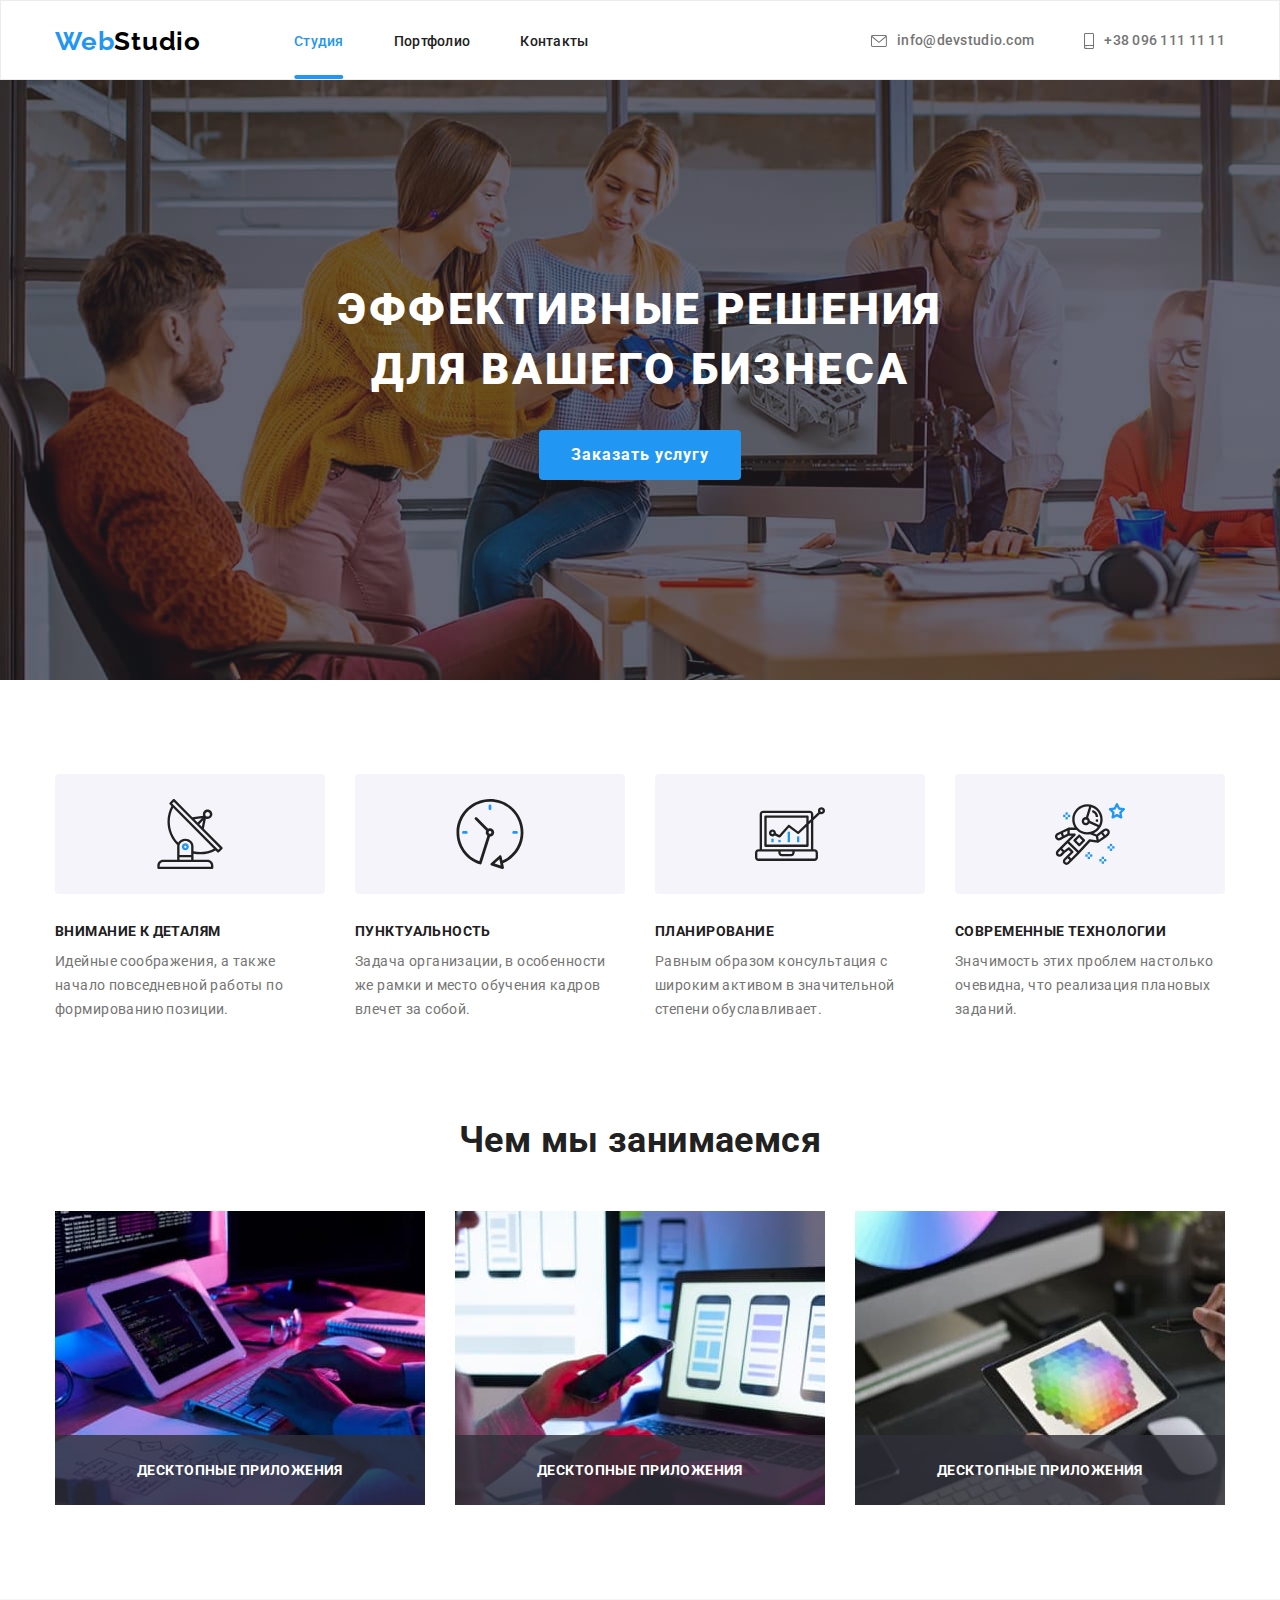
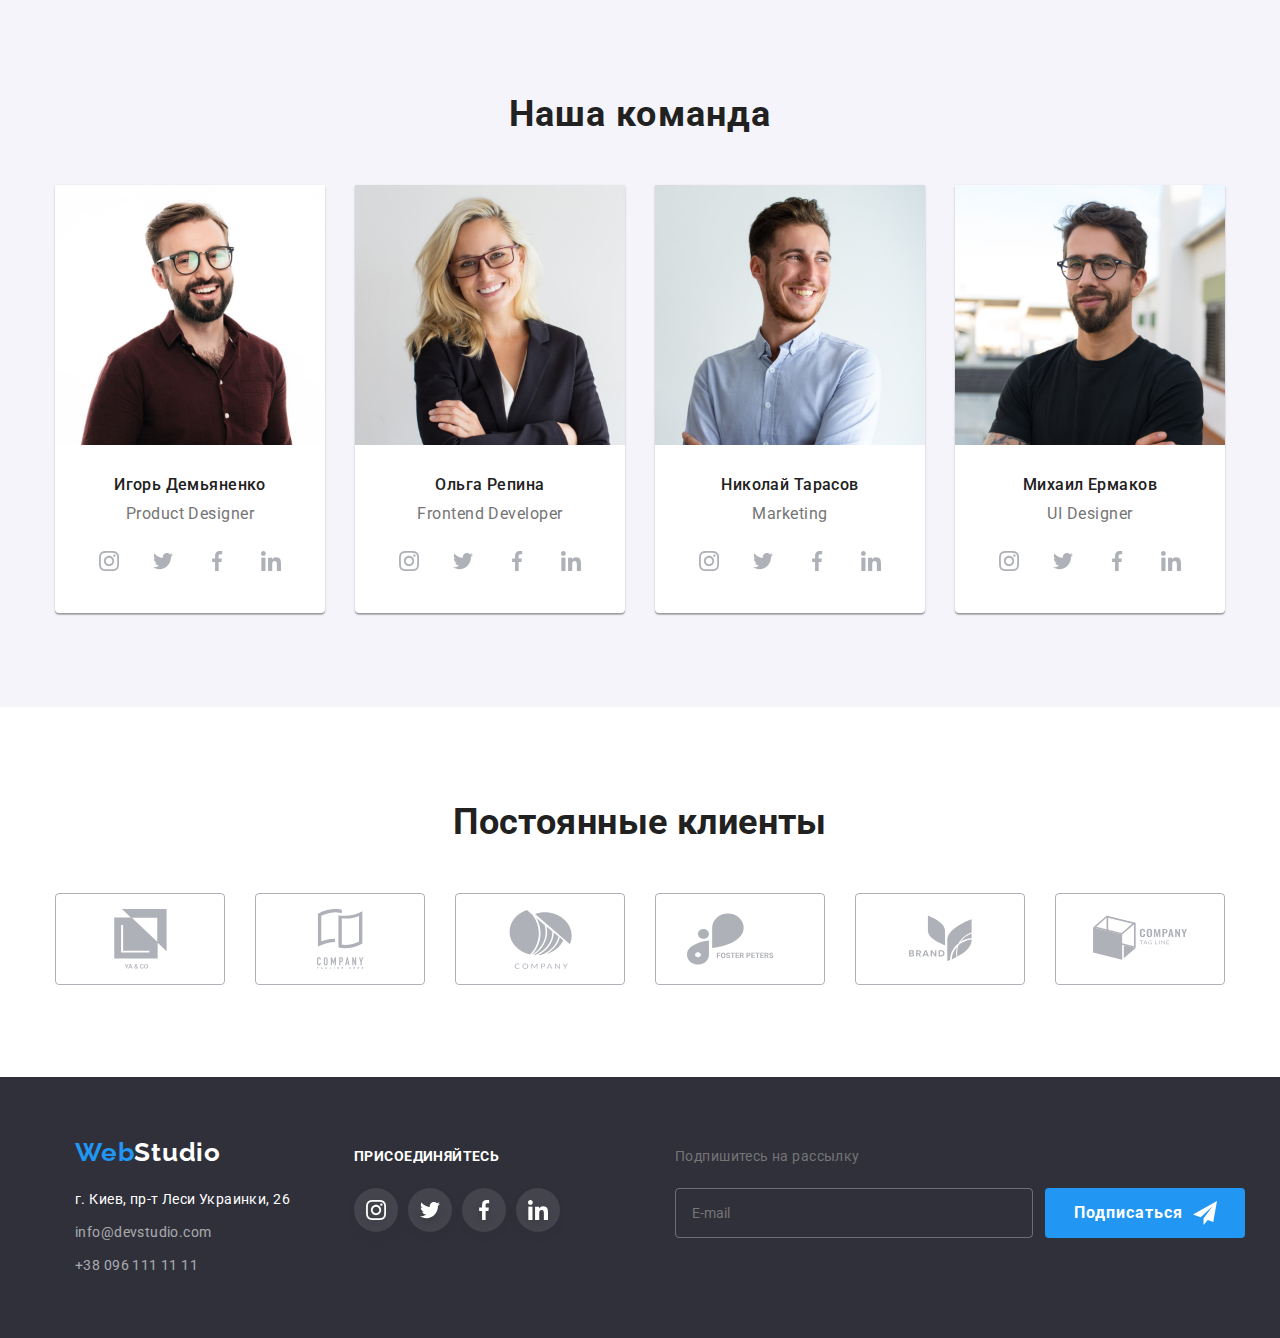
==== commit 2eb34c7f: "." ====
--- a/index.html
+++ b/index.html
@@ -16,31 +16,31 @@
     <header class="page-header">
         <div class="container">
             <nav class="navigation">
-                <a class="logo link" href="./index.html" lang="en">Web<span class="logo-dark">Studio</span>
+                <a class="navigation__logo link" href="./index.html" lang="en">Web<span class="navigation__logo-dark">Studio</span>
                 </a>
-                <ul class="menu-list list">
-                    <li class="menu-item">
-                        <a class="menu-link current link" href="./index.html">Студия</a>
-                    </li>
-                    <li class="menu-item">
-                        <a class="menu-link link" href="./portfolio.html">Портфолио</a>
-                    </li>
-                    <li class="menu-item">
-                        <a class="menu-link link" href="#contacts">Контакты</a>
+                <ul class="menu list">
+                    <li class="menu__item">
+                        <a class="menu__link current link" href="./index.html">Студия</a>
+                    </li>
+                    <li class="menu__item">
+                        <a class="menu__link link" href="./portfolio.html">Портфолио</a>
+                    </li>
+                    <li class="menu__item">
+                        <a class="menu__link link" href="#contacts">Контакты</a>
                     </li>
                 </ul>
             </nav>
-            <ul class="connection-list list">
-                <li class="connection-item">
-                    <a class="contact-mail link" href="mailto:info@devstudio.com">
-                        <svg class="icons-contact">
+            <ul class="connection list">
+                <li class="connection__item">
+                    <a class="connection__mail link" href="mailto:info@devstudio.com">
+                        <svg class="connection__icons">
                             <use href="./images/icons/icons.svg#icon-envelope2"></use>
                         </svg>
                         info@devstudio.com</a>
                 </li>
-                <li class="connection-item">   
-                    <a class="contact-phone-number link" href="tel:+380961111111">
-                        <svg class="icons-contact icons-tell">
+                <li class="connection__item">   
+                    <a class="connection__phone-number link" href="tel:+380961111111">
+                        <svg class="connection__icons icons-tell">
                         <use href="./images/icons/icons.svg#icon-smartphone"></use>
                     </svg>+38 096 111 11 11</a>
                 </li>
@@ -50,50 +50,50 @@
     <main>
         <section class="hero">
             <div class="container">
-                <h1 class="hero-tittle">эффективные решения для вашего бизнеса</h1>
-                <button class="modal-btn" type="button" data-modal-open>Заказать услугу</button>
+                <h1 class="hero__tittle">эффективные решения для вашего бизнеса</h1>
+                <button class="hero__modal-btn" type="button" data-modal-open>Заказать услугу</button>
             </div>
-            </section> 
+        </section> 
        
-            <section class="skills">
+        <section class="skills">
                 <div class="container">
-                    <h2 class="skills-tittle">Наши особенности</h2>
-                    <ul class="skills-list">
-                        <li class="skills-item list">
-                            <div class="div-skills">
-                                <svg class="icon-skills">
+                    <h2 class="skills__tittle">Наши особенности</h2>
+                    <ul class="skills__list">
+                        <li class="skills__item list">
+                            <div class="skills__div">
+                                <svg class="skills__icon">
                                     <use href="./images/icons/icons.svg#icon-antenna" width="70px" height="70px"></use>
                                 </svg>
                             </div>
-                            <h3 class="skills-suptittle">Внимание к деталям</h3>
-                            <p class="skills-text">Идейные соображения, а также начало повседневной работы по формированию позиции.</p>
-                        </li>
-                        <li class="skills-item list">
-                            <div class="div-skills">
-                                <svg class="icon-skills">
+                            <h3 class="skills__suptittle">Внимание к деталям</h3>
+                            <p class="skills__text">Идейные соображения, а также начало повседневной работы по формированию позиции.</p>
+                        </li>
+                        <li class="skills__item list">
+                            <div class="skills__div">
+                                <svg class="skills__icon">
                                     <use href="./images/icons/icons.svg#icon-clock" width="70px" height="70px"></use>
                                 </svg>
                             </div>
-                            <h3 class="skills-suptittle">Пунктуальность</h3>
-                            <p class="skills-text">Задача организации, в особенности же рамки и место обучения кадров влечет за собой.</p>
-                        </li>
-                        <li class="skills-item list">
-                            <div class="div-skills">
-                                <svg class="icon-skills">
+                            <h3 class="skills__suptittle">Пунктуальность</h3>
+                            <p class="skills__text">Задача организации, в особенности же рамки и место обучения кадров влечет за собой.</p>
+                        </li>
+                        <li class="skills__item list">
+                            <div class="skills__div">
+                                <svg class="skills__icon">
                                     <use href="./images/icons/icons.svg#icon-diagram" width="70px" height="70px"></use>
                                 </svg>
                             </div>
-                            <h3 class="skills-suptittle">Планирование</h3>
-                            <p class="skills-text">Равным образом консультация с широким активом в значительной степени обуславливает.</p>
-                        </li>
-                        <li class="skills-item list">
-                            <div class="div-skills">
-                                <svg class="icon-skills">
+                            <h3 class="skills__suptittle">Планирование</h3>
+                            <p class="skills__text">Равным образом консультация с широким активом в значительной степени обуславливает.</p>
+                        </li>
+                        <li class="skills__item list">
+                            <div class="skills__div">
+                                <svg class="skills__icon">
                                     <use href="./images/icons/icons.svg#icon-astronaut" width="70px" height="70px"></use>
                                 </svg>
                             </div>
-                            <h3 class="skills-suptittle">Современные технологии</h3>
-                            <p class="skills-text">Значимость этих проблем настолько очевидна, что реализация плановых заданий.</p>
+                            <h3 class="skills__suptittle">Современные технологии</h3>
+                            <p class="skills__text">Значимость этих проблем настолько очевидна, что реализация плановых заданий.</p>
                         </li>
                     </ul>
                     </div>
@@ -102,24 +102,24 @@
         
             <section class="gallery">
                 <div class="container">
-                    <h2 class="tittle">Чем мы занимаемся</h2>
-                    <ul class="gallery-list">
-                        <li class="gallery-item list">
-                            <img class="gallery-img" src="./images/box1s2p1(1).jpg" alt="руки на клавиатуре" width="370" height="294">
-                            <div class="gallery-div">
-                                <p class="gallery-text">Десктопные приложения</p>
+                    <h2 class="gallery__tittle">Чем мы занимаемся</h2>
+                    <ul class="gallery__list">
+                        <li class="gallery__item list">
+                            <img class="gallery__img" src="./images/box1s2p1(1).jpg" alt="руки на клавиатуре" width="370" height="294">
+                            <div class="gallery__div">
+                                <p class="gallery__text">Десктопные приложения</p>
                             </div>
                         </li>
-                        <li class="gallery-item list">
-                            <img class="gallery-img" src="./images/box2s2p2(1).jpg" alt="смартфон в руке" width="370" height="294">
-                      <div class="gallery-div">
-                        <p class="gallery-text">Десктопные приложения</p>
+                        <li class="gallery__item list">
+                            <img class="gallery__img" src="./images/box2s2p2(1).jpg" alt="смартфон в руке" width="370" height="294">
+                      <div class="gallery__div">
+                        <p class="gallery__text">Десктопные приложения</p>
                     </div>
                         </li>
-                        <li class="gallery-item list">
-                            <img class="gallery-img" src="./images/box3s2p3(1).jpg" alt="планшет в руке" width="370" height="294">
-                      <div class="gallery-div">
-                            <p class="gallery-text">Десктопные приложения</p>
+                        <li class="gallery__item list">
+                            <img class="gallery__img" src="./images/box3s2p3(1).jpg" alt="планшет в руке" width="370" height="294">
+                      <div class="gallery__div">
+                            <p class="gallery__text">Десктопные приложения</p>
                         </div>
                         </li>
                     </ul>
@@ -129,41 +129,41 @@
         
             <section class="employees">
                 <div class="container">
-                    <h2 class="tittle">Наша команда</h2>
-                    <ul class="employees-list">
-                        <li class="employees-card list">
+                    <h2 class="employees__tittle">Наша команда</h2>
+                    <ul class="employees__list">
+                        <li class="employees__card list">
                             
-                        <img class="employees-photo" src="./images/imgs3p1(1).jpg" alt="Игорь Демьяненко" width="270" height="260">
-                        <div class="employees-subscription">
-                     <h3 class="employees-name">Игорь Демьяненко</h3>
-                            <p class="employees-position" lang="en">Product Designer</p>
-
-                            <ul class="employees-social-list">
-
-                                <li class="employees-social-item list">
-                                    <a class="employees-link link" href="">
-                                        <svg class="employees-icon">
+                        <img class="employees__photo" src="./images/imgs3p1(1).jpg" alt="Игорь Демьяненко" width="270" height="260">
+                        <div class="employees__subscription">
+                     <h3 class="employees__name">Игорь Демьяненко</h3>
+                            <p class="employees__position" lang="en">Product Designer</p>
+
+                            <ul class="employees__social-list">
+
+                                <li class="employees__social-item list">
+                                    <a class="employees__social-link link" href="">
+                                        <svg class="employees__social-icon">
                                             <use href="./images/icons/icons.svg#icon-instagram"width="20px" height="20px"></use>
                                         </svg>
                                     </a>
                                 </li>
-                                <li class="employees-social-item list">
-                                    <a class="employees-link link" href="">
-                                        <svg class="employees-icon">
+                                <li class="employees__social-item list">
+                                    <a class="employees__social-link link" href="">
+                                        <svg class="employees__social-icon">
                                             <use href="./images/icons/icons.svg#icon-twitter"width="20px" height="20px"></use>
                                         </svg>
                                     </a>
                                 </li>
-                                <li class="employees-social-item list">
-                                    <a class="employees-link link" href="">
-                                        <svg class="employees-icon">
+                                <li class="employees__social-item list">
+                                    <a class="employees__social-link link" href="">
+                                        <svg class="employees__social-icon">
                                             <use href="./images/icons/icons.svg#icon-facebook"width="20px" height="20px"></use>
                                         </svg>
                                     </a>
                                 </li>
-                                <li class="employees-social-item list">
-                                    <a class="employees-link link" href="">
-                                        <svg class="employees-icon">
+                                <li class="employees__social-item list">
+                                    <a class="employees__social-link link" href="">
+                                        <svg class="employees__social-icon">
                                             <use href="./images/icons/icons.svg#icon-linkedin"width="20px" height="20px"></use>
                                         </svg>
                                     </a>
@@ -172,36 +172,36 @@
                         </div> 
                         </li>
 
-                        <li class="employees-card list">     
-                            <img class="employees-photo" src="./images/imgs3p2(1).jpg" alt="Ольга Репина" width="270" height="260">
-                            <div class="employees-subscription">               
-                            <h3 class="employees-name">Ольга Репина</h3>
-                                            <p class="employees-position" lang="en">Frontend Developer</p>
-                                    <ul class="employees-social-list">
-                                        <li class="employees-social-item list">
-                                            <a class="employees-link link" href="">
-                                                <svg class="employees-icon">
+                        <li class="employees__card list">     
+                            <img class="employees__photo" src="./images/imgs3p2(1).jpg" alt="Ольга Репина" width="270" height="260">
+                            <div class="employees__subscription">               
+                            <h3 class="employees__name">Ольга Репина</h3>
+                                            <p class="employees__position" lang="en">Frontend Developer</p>
+                                    <ul class="employees__social-list">
+                                        <li class="employees__social-item list">
+                                            <a class="employees__social-link link" href="">
+                                                <svg class="employees__social-icon">
                                                     <use href="./images/icons/icons.svg#icon-instagram" width="20px" height="20px"></use>
                                                 </svg>
                                             </a>
                                         </li>
-                                        <li class="employees-social-item list">
-                                            <a class="employees-link link" href="">
-                                                <svg class="employees-icon">
+                                        <li class="employees__social-item list">
+                                            <a class="employees__social-link link" href="">
+                                                <svg class="employees__social-icon">
                                                     <use href="./images/icons/icons.svg#icon-twitter" width="20px" height="20px"></use>
                                                 </svg>
                                             </a>
                                         </li>
-                                        <li class="employees-social-item list">
-                                            <a class="employees-link link" href="">
-                                                <svg class="employees-icon">
+                                        <li class="employees__social-item list">
+                                            <a class="employees__social-link link" href="">
+                                                <svg class="employees__social-icon">
                                                     <use href="./images/icons/icons.svg#icon-facebook" width="20px" height="20px"></use>
                                                 </svg>
                                             </a>
                                         </li>
-                                        <li class="employees-social-item list">
-                                            <a class="employees-link link" href="">
-                                                <svg class="employees-icon">
+                                        <li class="employees__social-item list">
+                                            <a class="employees__social-link link" href="">
+                                                <svg class="employees__social-icon">
                                                     <use href="./images/icons/icons.svg#icon-linkedin" width="20px" height="20px"></use>
                                                 </svg>
                                             </a>
@@ -210,36 +210,36 @@
                         </div>              
                         </li>
 
-                        <li class="employees-card list">                        
-                            <img class="employees-photo" src="./images/imgs3p3(1).jpg" alt="Николай Тарасов" width="270" height="260">
-                            <div class="employees-subscription">
-                            <h3 class="employees-name">Николай Тарасов</h3>
-                            <p class="employees-position" lang="en">Marketing</p>
-                            <ul class="employees-social-list">
-                                <li class="employees-social-item list">
-                                    <a class="employees-link link" href="">
-                                        <svg class="employees-icon">
+                        <li class="employees__card list">                        
+                            <img class="employees__photo" src="./images/imgs3p3(1).jpg" alt="Николай Тарасов" width="270" height="260">
+                            <div class="employees__subscription">
+                            <h3 class="employees__name">Николай Тарасов</h3>
+                            <p class="employees__position" lang="en">Marketing</p>
+                            <ul class="employees__social-list">
+                                <li class="employees__social-item list">
+                                    <a class="employees__social-link link" href="">
+                                        <svg class="employees__social-icon">
                                             <use href="./images/icons/icons.svg#icon-instagram" width="20px" height="20px"></use>
                                         </svg>
                                     </a>
                                 </li>
-                                <li class="employees-social-item list">
-                                    <a class="employees-link link" href="">
-                                        <svg class="employees-icon">
+                                <li class="employees__social-item list">
+                                    <a class="employees__social-link link" href="">
+                                        <svg class="employees__social-icon">
                                             <use href="./images/icons/icons.svg#icon-twitter" width="20px" height="20px"></use>
                                         </svg>
                                     </a>
                                 </li>
-                                <li class="employees-social-item list">
-                                    <a class="employees-link link" href="">
-                                        <svg class="employees-icon">
+                                <li class="employees__social-item list">
+                                    <a class="employees__social-link link" href="">
+                                        <svg class="employees__social-icon">
                                             <use href="./images/icons/icons.svg#icon-facebook" width="20px" height="20px"></use>
                                         </svg>
                                     </a>
                                 </li>
-                                <li class="employees-social-item list">
-                                    <a class="employees-link link" href="">
-                                        <svg class="employees-icon">
+                                <li class="employees__social-item list">
+                                    <a class="employees__social-link link" href="">
+                                        <svg class="employees__social-icon">
                                             <use href="./images/icons/icons.svg#icon-linkedin" width="20px" height="20px"></use>
                                         </svg>
                                     </a>
@@ -248,36 +248,36 @@
                          </div>                              
                         </li>
 
-                        <li class="employees-card list">                            
-                            <img class="employees-photo" src="./images/imgs3p4(1).jpg" alt="Михаил Ермаков" width="270" height="260">
-                            <div class="employees-subscription">
-                            <h3 class="employees-name">Михаил Ермаков</h3>
-                            <p class="employees-position" lang="en">UI Designer</p>
-                            <ul class="employees-social-list">
-                                <li class="employees-social-item list">
-                                    <a class="employees-link link" href="">
-                                        <svg class="employees-icon">
+                        <li class="employees__card list">                            
+                            <img class="employees__photo" src="./images/imgs3p4(1).jpg" alt="Михаил Ермаков" width="270" height="260">
+                            <div class="employees__subscription">
+                            <h3 class="employees__name">Михаил Ермаков</h3>
+                            <p class="employees__position" lang="en">UI Designer</p>
+                            <ul class="employees__social-list">
+                                <li class="employees__social-item list">
+                                    <a class="employees__social-link link" href="">
+                                        <svg class="employees__social-icon">
                                             <use href="./images/icons/icons.svg#icon-instagram" width="20px" height="20px"></use>
                                         </svg>
                                     </a>
                                 </li>
-                                <li class="employees-social-item list">
-                                    <a class="employees-link link" href="">
-                                        <svg class="employees-icon">
+                                <li class="employees__social-item list">
+                                    <a class="employees__social-link link" href="">
+                                        <svg class="employees__social-icon">
                                             <use href="./images/icons/icons.svg#icon-twitter" width="20px" height="20px"></use>
                                         </svg>
                                     </a>
                                 </li>
-                                <li class="employees-social-item list">
-                                    <a class="employees-link link" href="">
-                                        <svg class="employees-icon">
+                                <li class="employees__social-item list">
+                                    <a class="employees__social-link link" href="">
+                                        <svg class="employees__social-icon">
                                             <use href="./images/icons/icons.svg#icon-facebook" width="20px" height="20px"></use>
                                         </svg>
                                     </a>
                                 </li>
-                                <li class="employees-social-item list">
-                                    <a class="employees-link link" href="">
-                                        <svg class="employees-icon">
+                                <li class="employees__social-item list">
+                                    <a class="employees__social-link link" href="">
+                                        <svg class="employees__social-icon">
                                             <use href="./images/icons/icons.svg#icon-linkedin" width="20px" height="20px"></use>
                                         </svg>
                                     </a>
@@ -290,63 +290,63 @@
                 </div>
             </section>
 
-            <section class="our-clients">
+            <section class="clients">
                 <div class="container">
-                    <h2 class="tittle-clients">Постоянные клиенты</h2>
-                        <ul class="our-clients-list">
-                            <li class="our-clients-item list">
-                                
-                                    <a href="" class="our-clients-link link">
-                                        <svg class="clients-icons">
+                    <h2 class="clients__tittle">Постоянные клиенты</h2>
+                        <ul class="clients__list">
+                            <li class="clients__item list">
+                                
+                                    <a href="" class="clients__link link">
+                                        <svg class="clients__icons">
                                             <use href="./images/icons/icons.svg#icon-group" width="107px" height="60px"></use>
                                         </svg>
                                     </a>
 
                             </li>
-                            <li class="our-clients-item list">
-                                
-                                 <a href="" class="our-clients-link link">
-                                     <svg class="clients-icons">
+                            <li class="clients__item list">
+                                
+                                 <a href="" class="clients__link link">
+                                     <svg class="clients__icons">
                                          <use href="./images/icons/icons.svg#icon-group1" width="107px" height="60px"></use>
                                      </svg>
                                  </a>
 
 
                             </li>
-                            <li class="our-clients-item list">
-                                
-                                    <a href="" class="our-clients-link link">
-                                        <svg class="clients-icons">
+                            <li class="clients__item list">
+                                
+                                    <a href="" class="clients__link link">
+                                        <svg class="clients__icons">
                                             <use href="./images/icons/icons.svg#icon-Object" width="107px" height="60px"></use>
                                         </svg>
                                     </a>
 
                                
                             </li>
-                            <li class="our-clients-item list">
-                                
-                                    <a href="" class="our-clients-link link">
-                                        <svg class="clients-icons">
+                            <li class="clients__item list">
+                                
+                                    <a href="" class="clients__link link">
+                                        <svg class="clients__icons">
                                             <use href="./images/icons/icons.svg#icon-group2" width="107px" height="60px"></use>
                                         </svg>
                                     </a>
 
                               
                             </li>
-                            <li class="our-clients-item list">
-                                
-                                    <a href="" class="our-clients-link link">
-                                        <svg class="clients-icons">
+                            <li class="clients__item list">
+                                
+                                    <a href="" class="clients__link link">
+                                        <svg class="clients__icons">
                                             <use href="./images/icons/icons.svg#icon-Logo" width="107px" height="60px"></use>
                                         </svg>
                                     </a>
 
                                
                             </li>
-                            <li class="our-clients-item list">
+                            <li class="clients__item list">
                             
-                                    <a href="" class="our-clients-link link">
-                                        <svg class="clients-icons">
+                                    <a href="" class="clients__link link">
+                                        <svg class="clients__icons">
                                             <use href="./images/icons/icons.svg#icon-Logo1" width="107px" height="60px"></use>
                                         </svg>
                                         </a>
@@ -363,52 +363,52 @@
     <footer class="footer">
         <div class="container">
             <div class="footer-cont1">
-                <a class="logo footer-logo link" href="./index.html" lang="en">Web<span class="logo-light">Studio</span>
+                <a class="logo footer-logo link" href="./index.html" lang="en">Web<span class="footer-cont1__logo-light">Studio</span>
                 </a>
-                <address class="address-footer">
-                    <ul class="address-list list">
-                        <li class="address-item">
-                            <a class="geo-lokation link" href="https://goo.gl/maps/sMU2fEgYghPmnh6D7" target="_blank"
+                <address class="footer-cont1__address">
+                    <ul class="footer-cont1__list list">
+                        <li class="footer-cont1__item">
+                            <a class="footer-cont1__geo-lokation link" href="https://goo.gl/maps/sMU2fEgYghPmnh6D7" target="_blank"
                                 rel="noopener noreferrer">г. Киев, пр-т Леси
                                 Украинки, 26</a>
                         </li>
-                        <li class="address-item">
-                            <a class="footer-contact-mail link" href="mailto:info@devstudio.com">info@devstudio.com</a>
-                        </li>
-                        <li class="address-item">
-                            <a class="footer-contact-phone-number link" href="tel:+380961111111">+38 096 111 11 11</a>
+                        <li class="footer-cont1__item">
+                            <a class="footer-cont1__contact-mail link" href="mailto:info@devstudio.com">info@devstudio.com</a>
+                        </li>
+                        <li class="footer-cont1__item">
+                            <a class="footer-cont1__contact-phone-number link" href="tel:+380961111111">+38 096 111 11 11</a>
                         </li>
                     </ul>
             </div>
     
     
             <div class="footer-cont">
-                <p class="footer-title">Присоединяйтесь</p>
-                <ul class="footer-list">
-                    <li class="footer-item list">
-                        <a class="footer-link link" href="">
-                            <svg class="footer-icon">
+                <p class="footer-cont__title">Присоединяйтесь</p>
+                <ul class="footer-cont__list">
+                    <li class="footer-cont__item list">
+                        <a class="footer-cont__link link" href="">
+                            <svg class="footer-cont__icon">
                                 <use href="./images/icons/icons.svg#icon-instagram" width="20px" height="20px"></use>
                             </svg>
                         </a>
                     </li>
-                    <li class="footer-item list">
-                        <a class="footer-link" href="">
-                            <svg class="footer-icon">
+                    <li class="footer-cont__item list">
+                        <a class="footer-cont__link" href="">
+                            <svg class="footer-cont__icon">
                                 <use href="./images/icons/icons.svg#icon-twitter" width="20px" height="20px"></use>
                             </svg>
                         </a>
                     </li>
-                    <li class="footer-item list">
-                        <a class="footer-link" href="">
-                            <svg class="footer-icon">
+                    <li class="footer-cont__item list">
+                        <a class="footer-cont__link" href="">
+                            <svg class="footer-cont__icon">
                                 <use href="./images/icons/icons.svg#icon-facebook" width="20px" height="20px"></use>
                             </svg>
                         </a>
                     </li>
-                    <li class="footer-item list">
-                        <a class="footer-link" href="">
-                            <svg class="footer-icon">
+                    <li class="footer-cont__item list">
+                        <a class="footer-cont__link" href="">
+                            <svg class="footer-cont__icon">
                                 <use href="./images/icons/icons.svg#icon-linkedin" width="20px" height="20px"></use>
                             </svg>
                         </a>
@@ -417,11 +417,11 @@
             </div>
 
             <div class="footer-cont2">
-                <p class="footer-title">Подпишитесь на рассылку</p>
-                <form class="footer-input-form">
-                    <input type="email" placeholder="E-mail" class="footer-input">
-                    <button type="submit" class="footer-btn">Подписаться
-                        <svg class="footer-svg-telegram">
+                <p class="footer-cont2__title">Подпишитесь на рассылку</p>
+                <form class="footer-cont2__input-form">
+                    <input type="email" placeholder="E-mail" class="footer-cont2__input">
+                    <button type="submit" class="footer-cont2__btn">Подписаться
+                        <svg class="footer-cont2__svg-telegram">
                             <use href="./images/icons/icons.svg#icon-footer-telegram" width="24px" heigth="24px" ></use>
                         </svg>
                     </button>
@@ -434,51 +434,51 @@
     
     <div class="backdrop is-hidden" data-modal>
         <div class="modal">
-            <button class="close-modal-btn" data-modal-close>
-                <svg class="modal-btn-svg">
+            <button class="modal__close-btn" data-modal-close>
+                <svg class="modal__btn-svg">
                     <use href="./images/icons/icons.svg#icon-Vector"></use>
                 </svg>
             </button>
-            <p class="modal-tittle">Оставьте свои данные, мы вам перезвоним</p>
-            <form action="" class="modal-window">
+            <p class="modal__tittle">Оставьте свои данные, мы вам перезвоним</p>
+            <form action="" class="modal__window">
          
                 <div class="modal-list">
-                    <label for="user-name" class="modal-label">Имя</label>
-                    <input id="user-name" class="modal-input" type="text" name="user-name" required class="modal-input" class="input-window">
-                    <svg class="modal-svg">
+                    <label for="user-name" class="modal-list__label">Имя</label>
+                    <input id="user-name" class="modal-list__input" type="text" name="user-name" required class="modal-input" class="modal-list__input-window">
+                    <svg class="modal-list__svg">
                         <use href="./images/icons/icons.svg#icon-user" width="12" height="12"></use>
                     </svg>
                 </div>
 
                 
                 <div class="modal-list">
-                    <label for="user-tel" class="modal-label">Телефон</label>
-                    <input type="tel" class="modal-input" id="user-tel" name="user-tel" pattern="[0-9]{2}-[0-9]{3}-[0-9]{3}-[0-9]{2}-[0-9]{2}"
+                    <label for="user-tel" class="modal-list__label">Телефон</label>
+                    <input type="tel" class="modal-list__input" id="user-tel" name="user-tel" pattern="[0-9]{2}-[0-9]{3}-[0-9]{3}-[0-9]{2}-[0-9]{2}"
                         required class="modal-input">
-                    <svg class="modal-svg">
+                    <svg class="modal-list__svg">
                         <use href="./images/icons/icons.svg#icon-tel" width="13" height="13"></use>
                     </svg>
                 </div>
 
                 
                 <div class="modal-list">
-                    <label for="user-email" class="modal-label">Почта</label>
-                    <input type="email" class="modal-input" id="user-email" name="user-email" required class="modal-input">
-                    <svg class="modal-svg">
+                    <label for="user-email" class="modal-list__label">Почта</label>
+                    <input type="email" class="modal-list__input" id="user-email" name="user-email" required class="modal-input">
+                    <svg class="modal-list__svg">
                         <use href="./images/icons/icons.svg#icon-mail" width="15" height="12"></use>
                     </svg>
                 </div>
 
                 
                 <div class="modal-list">
-                    <label for="user-message" class="modal-label">Коментарий</label>
-                    <textarea class="modal-comment" name="user-message" id="user-message" placeholder="Введите текст"></textarea>  
-                </div>
-
-                <input type="checkbox" name="user-term" class="modal-check visually-hidden" id="user-term">
-                <label for="user-term" class="modal-check-desc"> <p class="modal-text">Соглашаюсь с рассылкой и принимаю&nbsp;</p> <a href="" class="modal-contract"> Условия договора</a></label>
+                    <label for="user-message" class="modal-list__label">Коментарий</label>
+                    <textarea class="modal-list__comment" name="user-message" id="user-message" placeholder="Введите текст"></textarea>  
+                </div>
+
+                <input type="checkbox" name="user-term" class="modal__check visually-hidden" id="user-term">
+                <label for="user-term" class="modal__check-desc"> <p class="modal__text">Соглашаюсь с рассылкой и принимаю&nbsp;</p> <a href="" class="modal__contract"> Условия договора</a></label>
      
-                    <button type="submit" class="modal-window-button">Отправить</button>
+                    <button type="submit" class="modal__window-button">Отправить</button>
                
             </form>
             </div>
--- a/css/styles.css
+++ b/css/styles.css
@@ -101,7 +101,7 @@
     /* outline: 2px solid tomato; */
 }
 /*===========HEADER=========*/
-.logo{
+.navigation__logo{
     font-family: var(--secondary-font);
     font-weight: 700;
     font-size: 26px;
@@ -114,7 +114,7 @@
 }
 
 
-.logo-dark{
+.navigation__logo-dark{
     font-family: var(--secondary-font);
     font-weight: 700;
     font-size: 26px;
@@ -124,7 +124,7 @@
     /*letter-spacing: 0.03em;*/
     color: var(--logo-color);
 }
-.logo-light {
+.footer-cont1__logo-light {
     font-family: var(--secondary-font);
     font-weight: 700;
     font-size: 26px;
@@ -137,7 +137,7 @@
 
 
 
-.menu-link {
+.menu__link {
     font-weight: 500;
     /*font-size: 14px;*/
     line-height: 1.14;
@@ -148,8 +148,8 @@
         transition-duration: 250ms;
         transition-timing-function: cubic-bezier(0.4, 0, 0.2, 1);
 }
-.menu-link:hover,
-.menu-link:focus{
+.menu__link:hover,
+.menu__link:focus{
     color: var(--main-color);
 
 }
@@ -172,8 +172,8 @@
 
 }
 
-.contact-mail,
-.contact-phone-number {
+.connection__mail,
+.connection__phone-number {
     font-weight: 500;
     font-size: 14px;
     line-height: 1.14;
@@ -186,16 +186,16 @@
     
 }
 
-.contact-mail:hover,
-.contact-mail:focus{
+.connection__mail:hover,
+.connection__mail:focus{
     color: var(--main-color);
 }
-.contact-phone-number:hover,
-.contact-phone-number:focus{
+.connection__phone-number:hover,
+.connection__phone-number:focus{
     color: var(--main-color);
 }
 
-.icons-contact {
+.connection__icons {
     width: 16px;
     height: 12px;
     margin-right: 10px;
@@ -207,7 +207,7 @@
     height: 16px;
 }
 
-.menu-item:not(:last-child) {
+.menu__item:not(:last-child) {
     margin-right: 50px;
 }
 
@@ -228,7 +228,7 @@
     box-sizing: border-box;
 }
 
-.menu-list {
+.menu {
     display: flex;
 align-items: center;
 margin-left: 93px;
@@ -239,25 +239,25 @@
 
 
 
-.connection-list {
+.connection {
     display: flex;
     align-items: center;
 
     margin-left: auto;
 }
-.connection-item{
-    display: flex;
-}
-.contact-mail{
+.connection__item{
+    display: flex;
+}
+.connection__mail{
     display: flex;
     align-items: center;
 }
-.contact-phone-number{
+.connection__phone-number{
     display: flex;
     align-items: center;
 }
 
-.connection-item:not(:last-child){
+.connection__item:not(:last-child){
 padding-right: 50px;
 }
 
@@ -280,7 +280,7 @@
 /* .hero .container{
     height: 600px;
 } */
-.hero-tittle{
+.hero__tittle{
     font-weight: 900;
     font-size: 44px;
     line-height: 1.36;
@@ -294,7 +294,7 @@
     display:block;
     margin: 0 auto;
 }
-.modal-btn {
+.hero__modal-btn {
     font-family: var(--main-font);
     cursor: pointer;
     font-weight: 700;
@@ -319,8 +319,8 @@
     transition-duration: 250ms;
     transition-timing-function: cubic-bezier(0.4, 0, 0.2, 1);
 }
-.modal-btn:hover,
-.modal-btn:focus{
+.hero__modal-btn:hover,
+.hero__modal-btn:focus{
     background-color: var(--button-color);
 }
 
@@ -332,7 +332,7 @@
    padding-top: 94px;
 }
 
-.skills-tittle{
+.skills__tittle{
     position: absolute;
     width: 1px;
     height: 1px;
@@ -345,7 +345,7 @@
     clip: rect(0 0 0 0);
     overflow: hidden;
 }
-.skills-suptittle{
+.skills__suptittle{
     font-weight: 700;
     font-size: 14px;
     line-height: 1.14;
@@ -357,7 +357,7 @@
  
     
 }
-.skills-text{
+.skills__text{
     /*font-size: 14px;*/
     line-height: 1.71;
     width: 270px;
@@ -370,20 +370,20 @@
 }
 
 
-.skills-list{
+.skills__list{
     display:flex;
     
 }
 
 
 
-.skills-item:not(:last-child){
+.skills__item:not(:last-child){
     margin-right:30px;
 }
 
 
 
-.div-skills {
+.skills__div {
     width: 270px;
     height: 120px;
     border-radius: 4px;
@@ -393,7 +393,7 @@
     justify-content: center;
     
 }
-.icon-skills{
+.skills__icon{
     width: 70px;
     height: 70px;
 }
@@ -403,7 +403,7 @@
 /*===========SKILLS=========*/
 
 /*===========GALLERY=========*/
-.tittle{
+.gallery__tittle{
     font-weight: 700;
     font-size: 36px;
     line-height: 1.17;
@@ -417,19 +417,19 @@
 .gallery{
     padding:94px 0px;
 }
-.gallery-list{
-    display: flex;
-    
-}
-.gallery-item:not(:last-child) {
+.gallery__list{
+    display: flex;
+    
+}
+.gallery__item:not(:last-child) {
     margin-right: 30px;
 }
 
-.gallery-item{
+.gallery__item{
     position:relative;
 }
 
-.gallery-div{
+.gallery__div{
 position:absolute;
 background: rgba(47, 48, 58, 0.8);
 
@@ -442,7 +442,7 @@
 
 }
 
-.gallery-text{
+.gallery__text{
 
     font-weight: 700;
     line-height: 1.19;
@@ -460,7 +460,20 @@
     background-color: var(--employees-color);
     padding: 94px 0px;
 }
-.employees-name{
+
+.employees__tittle{
+    font-family: 'Roboto';
+        font-style: normal;
+        font-weight: 700;
+        font-size: 36px;
+        line-height: 42px;
+        text-align: center;
+        letter-spacing: 0.03em;
+    text-align: center;
+        color: #212121;
+        margin-bottom:50px;
+}
+.employees__name{
     font-weight: 500;
     font-size: 16px;
     line-height: 1.19;
@@ -471,7 +484,7 @@
   
     text-align: center;
 }
-.employees-position{
+.employees__position{
     font-size: 16px;
     line-height: 1.19;
     letter-spacing: 0.03em;
@@ -481,32 +494,32 @@
     
 }
 
-.employees-list{
-    display: flex;
-    
-}
-
-.employees-card:not(:last-child){
+.employees__list{
+    display: flex;
+    
+}
+
+.employees__card:not(:last-child){
     margin-right: 30px;
 }
-.employees-card{
+.employees__card{
     background: var(--btn-ftr-color);
     box-shadow: 0px 1px 3px rgba(0, 0, 0, 0.12), 0px 1px 1px rgba(0, 0, 0, 0.14), 0px 2px 1px rgba(0, 0, 0, 0.2);
     border-radius: 0px 0px 4px 4px;
 }
 
-.employees-subscription{
+.employees__subscription{
     padding: 30px;
 
 }
 
-.employees-icon{
+.employees__social-icon{
     fill: currentColor;
     width: 20px;
     height: 20px;
 }
 
-.employees-social-list{
+.employees__social-list{
     display:flex;
     
     justify-content: center;
@@ -514,17 +527,17 @@
     margin-top: 16px;
 }
 
-.employees-social-item:not(:last-child){
+.employees__social-item:not(:last-child){
     margin-right:10px
 }
 
-.employees-link:hover,
-.employees-link:focus {
+.employees__social-link:hover,
+.employees__social-link:focus {
     background-color: var(--button-color);
     color: var(--btn-ftr-color);
 }
 
-.employees-link{
+.employees__social-link{
     width: 44px;
     height: 44px;
     border-radius: 50%;
@@ -539,7 +552,7 @@
 
 /*===========EMPLOYEES=========*/
 /*===========OUR CLIENTS=========*/
-.tittle-clients {
+.clients__tittle {
     font-weight: 700;
     font-size: 36px;
     line-height: 1.17;
@@ -549,12 +562,12 @@
     padding-bottom: 50px;
 }
 
-.our-clients-list{
+.clients__list{
     display: flex;
     padding-bottom:92px;
 }
 
-.our-clients-link{
+.clients__link{
     display: flex;
     justify-content: center;
     align-items: center;
@@ -568,19 +581,19 @@
     transition-timing-function: cubic-bezier(0.4, 0, 0.2, 1);
 }
 
- .clients-icons{
+ .clients__icons{
     width: 106px;
     height: 60px;
     fill: currentColor;
     
 }
 
-.our-clients-link:hover,
-.our-clients-link:focus{
+.clients__link:hover,
+.clients__link:focus{
     border-color: var(--button-color);
     color: var(--button-color);
 }
-.our-clients-item:not(:last-child){
+.clients__item:not(:last-child){
     margin-right:30px;
 }
 
@@ -594,13 +607,13 @@
     padding: 60px 60px;
 }
 
-.address-item{
+.footer-cont1__address{
     font-style: normal;
     display: block;
     
 }
 
-.geo-lokation{
+.footer-cont1__geo-lokation{
     font-size: 14px;
     line-height: 1.71;
     
@@ -612,7 +625,7 @@
     transition-duration: 250ms;
     transition-timing-function: cubic-bezier(0.4, 0, 0.2, 1);
 }
-.footer-contact-mail{
+.footer-cont1__contact-mail{
     font-size: 14px;
     line-height: 1.71;
     
@@ -625,7 +638,7 @@
     transition-timing-function: cubic-bezier(0.4, 0, 0.2, 1);
     
 }
-.footer-contact-phone-number{
+.footer-cont1__contact-phone-number{
     font-size: 14px;
     line-height: 1.71;
     
@@ -637,29 +650,29 @@
     transition-duration: 250ms;
     transition-timing-function: cubic-bezier(0.4, 0, 0.2, 1);
 }
-.footer-contact-mail:hover,
-.footer-contact-mail:focus {
+.footer-cont1__contact-mail:hover,
+.footer-cont1__contact-mail:focus {
     color: var(--main-color);
 }
 
-.footer-contact-phone-number:hover,
-.footer-contact-phone-number:focus {
+.footer-cont1__contact-phone-number:hover,
+.footer-cont1__contact-phone-number:focus {
     color: var(--main-color);
 }
-.geo-lokation:hover,
-.geo-lokation:focus{
+.footer-cont1__geo-lokation:hover,
+.footer-cont1__geo-lokation:focus{
     color: var(--main-color);
 }
 
-.footer-logo{
+.footer-cont1__logo{
     display:inline-block;
     margin-top:0px;
 }
 
-.address-footer{
+.footer-cont1__address{
     margin-top: 20px;
 }
-.address-item:not(:last-child){
+.footer-cont1__item:not(:last-child){
     margin-bottom: 9px;
 }
 
@@ -668,7 +681,7 @@
     align-items: baseline;
 }
 
-.footer-icon {
+.footer-cont__icon {
     width: 20px;
     height: 20px;
     color: var(--btn-ftr-color);
@@ -676,27 +689,40 @@
 
 }
 
-.footer-list {
+.footer-cont__list {
     display: flex;
     margin-top: 20px;
 }
-.footer-item:not(:last-child){
+.footer-cont__item:not(:last-child){
     margin-right: 10px;
 }
 
 
-.footer-item {
-
-    display: flex;
-}
-
-.footer-link:hover,
-.footer-link:focus {
+.footer-cont__item {
+
+    display: flex;
+}
+
+.footer-logo{
+    font-family: 'Raleway';
+        font-style: normal;
+        font-weight: 700;
+        font-size: 26px;
+        line-height: 31px;
+    
+        /* identical to box height */
+        letter-spacing: 0.03em;
+    
+        color: #2196F3;
+}
+
+.footer-cont__link:hover,
+.footer-cont__link:focus {
     background-color: var(--button-color);
    
 }
 
-.footer-link {
+.footer-cont__link {
     display: flex;
     width: 44px;
     height: 44px;
@@ -713,7 +739,7 @@
     margin-right: 64px;
 }
 
-.footer-title{
+.footer-cont__title{
 
     font-weight: 700;
     line-height: 1.62;
@@ -724,7 +750,7 @@
 .footer-cont2{
     margin-left: auto;
 }
-.footer-input{
+.footer-cont2__input{
     width: 358px;
     height: 50px;
     background-color: transparent;
@@ -733,12 +759,26 @@
     color: rgba(255, 255, 255, 0.3);
     padding-left: 16px;
 }
-.footer-input-form{
+
+.footer-cont2__title{
+    font-family: 'Roboto';
+        font-style: normal;
+        font-weight: 400;
+        font-size: 14px;
+        line-height: 24px;
+    
+        /* or 171% */
+        letter-spacing: 0.03em;
+    
+        color: #757575;
+}
+
+.footer-cont2__input-form{
     display: flex;
     margin-top: 20px;
     
 }
-.footer-btn{
+.footer-cont2__btn{
    
     width: 200px;
     height: 50px;
@@ -763,13 +803,13 @@
     transition-duration: 250ms;
     transition-timing-function: cubic-bezier(0.4, 0, 0.2, 1);
 }
-.footer-btn:hover,
-.footer-btn:focus{
+.footer-cont2__btn:hover,
+.footer-cont2__btn:focus{
     cursor: pointer;
     background-color: var(--button-color);
 }
 
-.footer-svg-telegram{
+.footer-cont2__svg-telegram{
     width: 24px;
     height: 24px;
     margin-left: 10px;
@@ -781,7 +821,7 @@
  
 /*===========PROJECTS=========*/
 
-.direction-btn{
+.projects__direction-btn{
     border-radius: 4px;
     background-color: var(--employees-color);
     font-family: var(--main-font);
@@ -799,14 +839,14 @@
     transition-duration: 250ms;
     transition-timing-function: cubic-bezier(0.4, 0, 0.2, 1);
 }
-.direction-btn:hover,
-.direction-btn:focus{
+.projects__direction-btn:hover,
+.projects__direction-btn:focus{
     box-shadow: 0px 3px 1px rgba(0, 0, 0, 0.1), 0px 1px 2px rgba(0, 0, 0, 0.08),
                 0px 2px 2px rgba(0, 0, 0, 0.12);
     background-color: var(--main-color);
     color: var(--btn-ftr-color);
 }
-.name-case{
+.cases__name{
     font-weight: 700;
     font-size: 18px;
     line-height: 2.0;
@@ -816,7 +856,7 @@
     
     color: var(--tittle-color);
 }
-.direction-case{
+.cases__direction{
     font-size: 16px;
     line-height: 1.88;
     color: var(--description-color);
@@ -828,23 +868,23 @@
 }
 
 
-.projects-directions-list{
+.projects__directions{
     display: flex;
     justify-content: center;
 }
 
-.projects-directions-item:not(:last-child){
+.projects__directions-item:not(:last-child){
     margin-right: 8px;
 }
 
-.buttons-list{
+/* .buttons-list{
     padding-top:80px;
     width: 455px;
     margin: 0 auto;
  
-}
-
-.cases-item{
+} */
+
+.cases{
     padding-left:0px;    
     display:flex;
     flex-wrap: wrap;
@@ -855,7 +895,7 @@
 
 
 
-.cases-div{ 
+.cases__div{ 
     padding-top: 20px;
     padding-left: 24px;
     padding-bottom: 20px;
@@ -865,7 +905,7 @@
 }
 
 
-.case{
+.cases__link{
     display: block;
     
     transition-property: box-shadow;
@@ -873,17 +913,19 @@
     transition-timing-function: cubic-bezier(0.4, 0, 0.2, 1);
 
 }
-.case:hover,
-.case:focus{
+
+.cases__link:hover,
+.cases__link:focus{
     box-shadow: 0px 1px 1px rgba(0, 0, 0, 0.12), 0px 4px 4px rgba(0, 0, 0, 0.06), 1px 4px 6px rgba(0, 0, 0, 0.16);
 }
-.case:hover .overlay{
+.cases__link:hover .overlay{
     transform: translateY(0%);
 }
-.case:focus .overlay{
+.cases__link:focus .overlay{
     transform: translateY(0%);
 }
- .case-list-wrapper {
+
+.cases__list-wrapper {
     position: relative;
     overflow: hidden;
 }
@@ -933,7 +975,7 @@
     background-color: var(--btn-ftr-color);
 }
 
-.close-modal-btn {
+.modal__close-btn {
   
     position: absolute;
     background-color: var(--btn-ftr-color);
@@ -947,7 +989,7 @@
     padding: 6px 6px 6px 6px;
 }
 
-.modal-btn-svg {
+.modal__btn-svg {
    
    
     width: 11px;
@@ -983,7 +1025,7 @@
     background-color: var(--btn-ftr-color);
 }
 
-.close-modal-btn {
+.modal__close-btn {
 
     position: absolute;
     background-color: var(--btn-ftr-color);
@@ -1001,24 +1043,24 @@
         transition-timing-function: cubic-bezier(0.4, 0, 0.2, 1);
 }
 
-.modal-btn-svg {
+.modal__btn-svg {
     fill: currentColor;
     width: 11px;
     height: 11px;
 }
-.close-modal-btn:hover,
-.close-modal-btn:focus{
+.modal__close-btn:hover,
+.modal__close-btn:focus{
     cursor: pointer;
     color: var(--button-color);
 }
 
 /*======================modal-window=========*/
-.modal-window {
+.modal__window {
     width: 448px;
     
     margin: 0 auto;
 }
-.modal-tittle{
+.modal__tittle{
     
     color: var(--tittle-color);
     font-family: var(--main-font);
@@ -1028,7 +1070,7 @@
     margin-bottom: 12px;
 }
 
-.modal-svg {
+.modal-list__svg {
     position: absolute;
     display: inline-block;
     top: 50%;
@@ -1044,11 +1086,11 @@
     
     
 }
-.input-window{
+.modal__window{
     width: 449px;
 }
 
-.modal-input{
+.modal-list__input{
     
     width:448px;
     height: 40px;
@@ -1063,7 +1105,7 @@
     transition-timing-function: cubic-bezier(0.4, 0, 0.2, 1);
     
 }
-.modal-label{
+.modal-list__label{
     color: rgba(117, 117, 117, 1);
     font-family: var(--main-font);
     font-size: 12px;
@@ -1073,7 +1115,7 @@
     letter-spacing: 0.01em;
 }
 
-.modal-comment{
+.modal-list__comment{
     width: 448px;
     height: 120px;
     resize:none;
@@ -1087,7 +1129,7 @@
     transition-timing-function: cubic-bezier(0.4, 0, 0.2, 1);
 }
 
-.modal-check-desc{
+.modal__check-desc{
     display: flex;
 
     line-height: 1.71;
@@ -1101,45 +1143,45 @@
  
     justify-content: center;
 }
-.modal-text{
+.modal__text{
     margin-left: 7px;
 }
 
-.modal-check-desc::before {
+.modal__check-desc::before {
     display: block;
     content: "";
     width: 16px;
     height: 16px;
     border: 1px solid #000000;
 }
-.modal-svg{
+.modal__svg{
     fill: currentColor;
     transition-property: fill;
     transition-duration: 250ms;
     transition-timing-function: cubic-bezier(0.4, 0, 0.2, 1);
 }
 
-.modal-list:focus-within > .modal-svg,
-.modal-list:hover > .modal-svg{
+.modal-list:focus-within > .modal-list__svg,
+.modal-list:hover > .modal-list__svg{
     cursor: pointer;
     fill: var(--button-color); 
 
 }
-.modal-list:focus-within > .modal-input,
-.modal-list:hover > .modal-input{
+.modal-list:focus-within > .modal-list__input,
+.modal-list:hover > .modal-list__input{
     border-color: var(--button-color);
     cursor: pointer;
 
 }
-.modal-list:focus-within > .modal-comment,
-.modal-list:hover > .modal-comment {
+.modal-list:focus-within > .modal-list__comment,
+.modal-list:hover > .modal-list__comment {
     cursor: pointer;
     border-color: var(--button-color);
 
 }
 
 
-.modal-check:checked+.modal-check-desc::before {
+.modal__check:checked+.modal__check-desc::before {
    
     background-color: #2196f3;
     background-image: url("../images/icons/check-modal.svg");
@@ -1149,11 +1191,11 @@
    
     border: none;
 }
-.modal-contract{
+.modal__contract{
     color: var(--main-color);
 }
 
-.modal-window-button {
+.modal__window-button {
     min-width: 200px;
    
     border-radius: 4px;
@@ -1175,8 +1217,8 @@
     transition-timing-function: cubic-bezier(0.4, 0, 0.2, 1);
 }
 
-.modal-window-button:hover,
-.modal-window-button:focus {
+.modal__window-button:hover,
+.modal__window-button:focus {
     cursor: pointer;
     background-color: var(--button-color);
 }
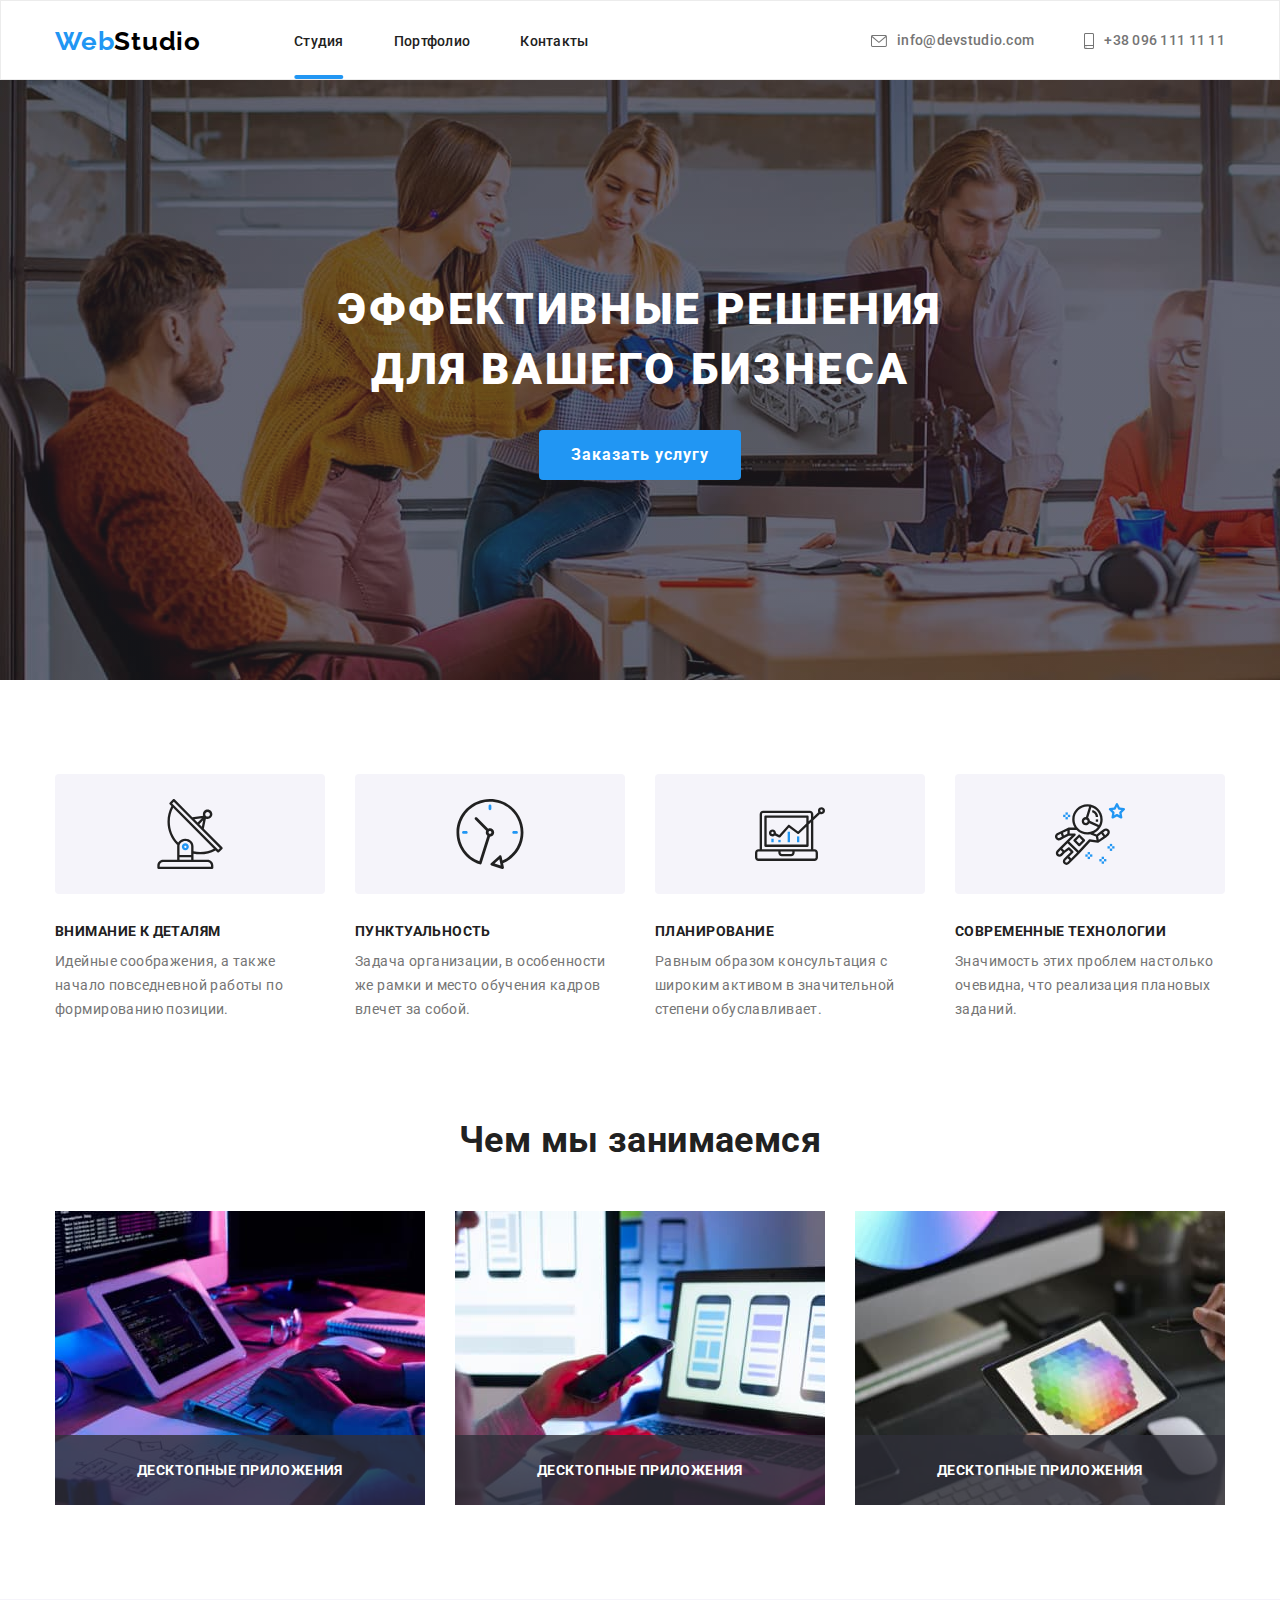
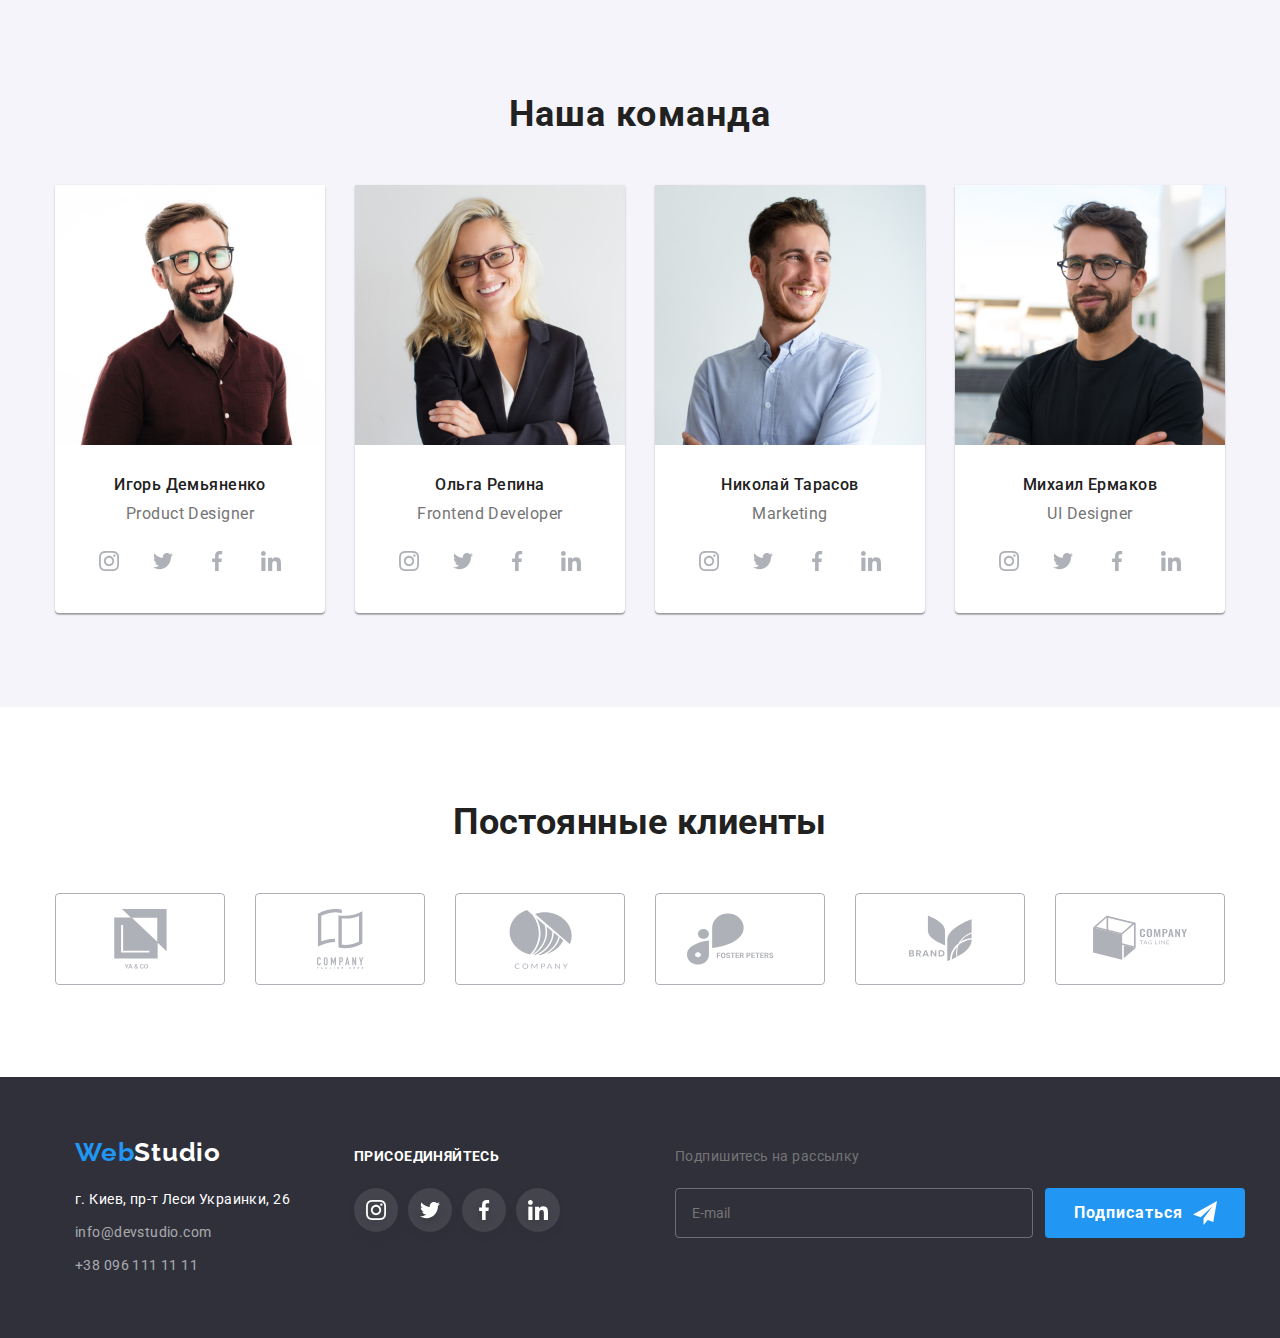
==== commit 4becc30b: "hw7 version 2" ====
--- a/index.html
+++ b/index.html
@@ -10,7 +10,7 @@
     <link href="https://fonts.googleapis.com/css2?family=Raleway:wght@700&family=Roboto:wght@400;500;700;900&display=swap"
         rel="stylesheet">
     <link rel="stylesheet" href="https://cdn.jsdelivr.net/npm/modern-normalize@1.1.0/modern-normalize.min.css">
-    <link rel="stylesheet" href="./css/styles.css">
+    <link rel="stylesheet" href="./css/main.min.css">
 </head>
 <body>
     <header class="page-header">
--- a/css/main.min.css
+++ b/css/main.min.css
@@ -0,0 +1 @@
+:root{--main-font: "Roboto", sans-serif;--secondary-font: "Raleway", sans-serif;--main-color: #2196f3;--logo-color: #000000;--tittle-color: #212121;--description-color: #757575;--btn-ftr-color: #ffffff;--contact-color: rgba(255, 255, 255, 0.6);--background-color: #2F303A;--button-color: #188CE8;--employees-color: #F5F4FA;--icon-color: #afb1b8;--footer-icon-color: rgba(255, 255, 255, 0.1)}html{width:100%;max-width:100%;overflow-x:hidden;-webkit-box-sizing:border-box;box-sizing:border-box}body{font-family:var(--main-font);background-color:var(--btn-ftr-color);color:var(--tittle-color);font-size:14px;letter-spacing:.03em}h1,h2,h3,h4,h5,h6,p{margin:0}ul,ol{margin:0;padding:0}img{display:block;max-width:100%;height:auto}address{font-style:normal}.section{padding-top:94px;padding-bottom:94px}.link{text-decoration:none;color:inherit}.list{list-style:none;padding-left:0;margin:0}.current{position:relative;color:var(--main-color)}.current::after{position:absolute;content:"";display:inline;width:100%;height:4px;background-color:#2196f3;-webkit-transform:translateX(-100%);transform:translateX(-100%);bottom:0;border-radius:2px}.container{width:1200px;margin:0 auto;padding:0 15px}.navigation__logo{font-family:var(--secondary-font);font-weight:700;font-size:26px;line-height:1.19;letter-spacing:.03em;color:var(--main-color)}.navigation__logo-dark{font-family:var(--secondary-font);font-weight:700;font-size:26px;line-height:1.19;color:var(--logo-color)}.footer-cont1__logo-light{font-family:var(--secondary-font);font-weight:700;font-size:26px;line-height:1.19;color:var(--btn-ftr-color)}.footer-cont1__logo{display:inline-block;margin-top:0px}.footer-logo{font-family:"Raleway";font-style:normal;font-weight:700;font-size:26px;line-height:31px;letter-spacing:.03em;color:#2196f3}.clients__list{display:-webkit-box;display:-ms-flexbox;display:flex;padding-bottom:92px}.clients__link{display:-webkit-box;display:-ms-flexbox;display:flex;-webkit-box-pack:center;-ms-flex-pack:center;justify-content:center;-webkit-box-align:center;-ms-flex-align:center;align-items:center;color:var(--icon-color);border:1px solid var(--icon-color);width:170px;height:92px;border-radius:4px;-webkit-transition-property:border-color,color;transition-property:border-color,color;-webkit-transition-duration:250ms;transition-duration:250ms;-webkit-transition-timing-function:cubic-bezier(0.4, 0, 0.2, 1);transition-timing-function:cubic-bezier(0.4, 0, 0.2, 1)}.clients__icons{width:106px;height:60px;fill:currentColor}.clients__link:hover,.clients__link:focus{border-color:var(--button-color);color:var(--button-color)}.clients__item:not(:last-child){margin-right:30px}.employees__name{font-weight:500;font-size:16px;line-height:1.19;color:var(--tittle-color);margin-top:0px;text-align:center}.employees__position{font-size:16px;line-height:1.19;letter-spacing:.03em;text-align:center;color:var(--description-color);margin-top:10px}.employees__list{display:-webkit-box;display:-ms-flexbox;display:flex}.employees__card:not(:last-child){margin-right:30px}.employees__card{background:var(--btn-ftr-color);-webkit-box-shadow:0px 1px 3px rgba(0,0,0,.12),0px 1px 1px rgba(0,0,0,.14),0px 2px 1px rgba(0,0,0,.2);box-shadow:0px 1px 3px rgba(0,0,0,.12),0px 1px 1px rgba(0,0,0,.14),0px 2px 1px rgba(0,0,0,.2);border-radius:0px 0px 4px 4px}.employees__subscription{padding:30px}.employees__social-icon{fill:currentColor;width:20px;height:20px}.employees__social-list{display:-webkit-box;display:-ms-flexbox;display:flex;-webkit-box-pack:center;-ms-flex-pack:center;justify-content:center;margin-top:16px}.employees__social-item:not(:last-child){margin-right:10px}.employees__social-link:hover,.employees__social-link:focus{background-color:var(--button-color);color:var(--btn-ftr-color)}.employees__social-link{width:44px;height:44px;border-radius:50%;color:var(--icon-color);display:-webkit-box;display:-ms-flexbox;display:flex;-webkit-box-pack:center;-ms-flex-pack:center;justify-content:center;-webkit-box-align:center;-ms-flex-align:center;align-items:center;-webkit-transition-property:background-color,color;transition-property:background-color,color;-webkit-transition-duration:250ms;transition-duration:250ms;-webkit-transition-timing-function:cubic-bezier(0.4, 0, 0.2, 1);transition-timing-function:cubic-bezier(0.4, 0, 0.2, 1)}.footer-cont1__address{font-style:normal;display:block}.footer-cont1__geo-lokation{font-size:14px;line-height:1.71;letter-spacing:.03em;color:var(--btn-ftr-color);-webkit-transition-property:color;transition-property:color;-webkit-transition-duration:250ms;transition-duration:250ms;-webkit-transition-timing-function:cubic-bezier(0.4, 0, 0.2, 1);transition-timing-function:cubic-bezier(0.4, 0, 0.2, 1)}.footer-cont1__contact-mail{font-size:14px;line-height:1.71;letter-spacing:.03em;color:var(--contact-color);-webkit-transition-property:color;transition-property:color;-webkit-transition-duration:250ms;transition-duration:250ms;-webkit-transition-timing-function:cubic-bezier(0.4, 0, 0.2, 1);transition-timing-function:cubic-bezier(0.4, 0, 0.2, 1)}.footer-cont1__contact-phone-number{font-size:14px;line-height:1.71;letter-spacing:.03em;color:var(--contact-color);-webkit-transition-property:color;transition-property:color;-webkit-transition-duration:250ms;transition-duration:250ms;-webkit-transition-timing-function:cubic-bezier(0.4, 0, 0.2, 1);transition-timing-function:cubic-bezier(0.4, 0, 0.2, 1)}.footer-cont1__contact-mail:hover,.footer-cont1__contact-mail:focus{color:var(--main-color)}.footer-cont1__contact-phone-number:hover,.footer-cont1__contact-phone-number:focus{color:var(--main-color)}.footer-cont1__geo-lokation:hover,.footer-cont1__geo-lokation:focus{color:var(--main-color)}.footer-cont1__address{margin-top:20px}.footer-cont1__item:not(:last-child){margin-bottom:9px}.footer-cont__icon{width:20px;height:20px;color:var(--btn-ftr-color)}.footer-cont__list{display:-webkit-box;display:-ms-flexbox;display:flex;margin-top:20px}.footer-cont__item:not(:last-child){margin-right:10px}.footer-cont__item{display:-webkit-box;display:-ms-flexbox;display:flex}.footer-cont__link:hover,.footer-cont__link:focus{background-color:var(--button-color)}.footer-cont__link{display:-webkit-box;display:-ms-flexbox;display:flex;width:44px;height:44px;-webkit-box-align:center;-ms-flex-align:center;align-items:center;-webkit-box-pack:center;-ms-flex-pack:center;justify-content:center;border-radius:50%;background-color:var(--footer-icon-color);-webkit-filter:drop-shadow(0px 4px 4px rgba(0, 0, 0, 0.25));filter:drop-shadow(0px 4px 4px rgba(0, 0, 0, 0.25));-webkit-transition-property:background-color;transition-property:background-color;-webkit-transition-duration:250ms;transition-duration:250ms;-webkit-transition-timing-function:cubic-bezier(0.4, 0, 0.2, 1);transition-timing-function:cubic-bezier(0.4, 0, 0.2, 1)}.footer-cont__title{font-weight:700;line-height:1.62;text-transform:uppercase;color:var(--btn-ftr-color)}.footer-cont2__input{width:358px;height:50px;background-color:rgba(0,0,0,0);border:1px solid rgba(255,255,255,.3);border-radius:4px;color:rgba(255,255,255,.3);padding-left:16px}.footer-cont2__title{font-family:"Roboto";font-style:normal;font-weight:400;font-size:14px;line-height:24px;letter-spacing:.03em;color:#757575}.footer-cont2__input-form{display:-webkit-box;display:-ms-flexbox;display:flex;margin-top:20px}.footer-cont2__btn{width:200px;height:50px;border-radius:4px;font-family:"Roboto";font-style:normal;font-weight:700;font-size:16px;line-height:30px;display:-webkit-box;display:-ms-flexbox;display:flex;-webkit-box-align:center;-ms-flex-align:center;align-items:center;text-align:center;letter-spacing:.06em;margin-left:12px;color:#fff;padding-left:29px;background-color:var(--main-color);border:none;-webkit-transition-property:background-color;transition-property:background-color;-webkit-transition-duration:250ms;transition-duration:250ms;-webkit-transition-timing-function:cubic-bezier(0.4, 0, 0.2, 1);transition-timing-function:cubic-bezier(0.4, 0, 0.2, 1)}.footer-cont2__btn:hover,.footer-cont2__btn:focus{cursor:pointer;background-color:var(--button-color)}.footer-cont2__svg-telegram{width:24px;height:24px;margin-left:10px}.gallery{padding:94px 0px}.gallery__list{display:-webkit-box;display:-ms-flexbox;display:flex}.gallery__item:not(:last-child){margin-right:30px}.gallery__item{position:relative}.gallery__div{position:absolute;background:rgba(47,48,58,.8);bottom:0;display:-webkit-box;display:-ms-flexbox;display:flex;-webkit-box-pack:center;-ms-flex-pack:center;justify-content:center;-webkit-box-align:center;-ms-flex-align:center;align-items:center;width:100%;height:70px}.gallery__text{font-weight:700;line-height:1.19;letter-spacing:.03em;text-transform:uppercase;color:var(--btn-ftr-color)}.menu__link{font-weight:500;line-height:1.14;letter-spacing:.02em;padding:30px 0px;color:var(--tittle-color);-webkit-transition-property:color;transition-property:color;-webkit-transition-duration:250ms;transition-duration:250ms;-webkit-transition-timing-function:cubic-bezier(0.4, 0, 0.2, 1);transition-timing-function:cubic-bezier(0.4, 0, 0.2, 1)}.menu__link:hover,.menu__link:focus{color:var(--main-color)}.connection__mail,.connection__phone-number{font-weight:500;font-size:14px;line-height:1.14;letter-spacing:.02em;color:var(--description-color);padding:30px 0px;-webkit-transition-property:color;transition-property:color;-webkit-transition-duration:250ms;transition-duration:250ms;-webkit-transition-timing-function:cubic-bezier(0.4, 0, 0.2, 1);transition-timing-function:cubic-bezier(0.4, 0, 0.2, 1)}.connection__mail:hover,.connection__mail:focus{color:var(--main-color)}.connection__phone-number:hover,.connection__phone-number:focus{color:var(--main-color)}.connection__icons{width:16px;height:12px;margin-right:10px;fill:currentColor}.icons-tell{width:10px;height:16px}.menu__item:not(:last-child){margin-right:50px}.menu{display:-webkit-box;display:-ms-flexbox;display:flex;-webkit-box-align:center;-ms-flex-align:center;align-items:center;margin-left:93px}.connection{display:-webkit-box;display:-ms-flexbox;display:flex;-webkit-box-align:center;-ms-flex-align:center;align-items:center;margin-left:auto}.connection__item{display:-webkit-box;display:-ms-flexbox;display:flex}.connection__mail{display:-webkit-box;display:-ms-flexbox;display:flex;-webkit-box-align:center;-ms-flex-align:center;align-items:center}.connection__phone-number{display:-webkit-box;display:-ms-flexbox;display:flex;-webkit-box-align:center;-ms-flex-align:center;align-items:center}.connection__item:not(:last-child){padding-right:50px}.modal-list__svg{position:absolute;display:inline-block;top:50%;left:12px;width:18px;height:18px;-webkit-transform:translateY(20%);transform:translateY(20%)}.modal-list{position:relative;margin-bottom:10px}.modal__btn-svg{fill:currentColor;width:11px;height:11px}.modal__close-btn:hover,.modal__close-btn:focus{cursor:pointer;color:var(--button-color)}.modal__window{width:449px}.modal-list__input{width:448px;height:40px;padding-left:35px;border-radius:4px;border:1px solid rgba(33,33,33,.2);margin-top:4px;outline:none;-webkit-transition-property:border-color;transition-property:border-color;-webkit-transition-duration:250ms;transition-duration:250ms;-webkit-transition-timing-function:cubic-bezier(0.4, 0, 0.2, 1);transition-timing-function:cubic-bezier(0.4, 0, 0.2, 1)}.modal-list__label{color:#757575;font-family:var(--main-font);font-size:12px;line-height:1.17;letter-spacing:.01em}.modal-list__comment{width:448px;height:120px;resize:none;border:1px solid rgba(33,33,33,.2);border-radius:4px;outline:none;margin-top:4px;padding:12px 16px 12px 16px;-webkit-transition-property:border-color;transition-property:border-color;-webkit-transition-duration:250ms;transition-duration:250ms;-webkit-transition-timing-function:cubic-bezier(0.4, 0, 0.2, 1);transition-timing-function:cubic-bezier(0.4, 0, 0.2, 1)}.modal__check-desc{display:-webkit-box;display:-ms-flexbox;display:flex;line-height:1.71;-webkit-box-align:center;-ms-flex-align:center;align-items:center;letter-spacing:.03em;color:#757575;margin-top:20px;-webkit-box-pack:center;-ms-flex-pack:center;justify-content:center}.modal__text{margin-left:7px}.modal__check-desc::before{display:block;content:"";width:16px;height:16px;border:1px solid #000}.modal__svg{fill:currentColor;-webkit-transition-property:fill;transition-property:fill;-webkit-transition-duration:250ms;transition-duration:250ms;-webkit-transition-timing-function:cubic-bezier(0.4, 0, 0.2, 1);transition-timing-function:cubic-bezier(0.4, 0, 0.2, 1)}.modal-list:focus-within>.modal-list__svg,.modal-list:hover>.modal-list__svg{cursor:pointer;fill:var(--button-color)}.modal-list:focus-within>.modal-list__input,.modal-list:hover>.modal-list__input{border-color:var(--button-color);cursor:pointer}.modal-list:focus-within>.modal-list__comment,.modal-list:hover>.modal-list__comment{cursor:pointer;border-color:var(--button-color)}.modal__check:checked+.modal__check-desc::before{background-color:#2196f3;background-image:url("../images/icons/check-modal.svg");background-position:center;border-color:4px solid #2196f3;cursor:pointer;border:none}.modal__contract{color:var(--main-color)}.modal__window-button{min-width:200px;border-radius:4px;font-family:"Roboto";font-style:normal;font-weight:700;font-size:16px;line-height:1.88;letter-spacing:.06em;color:#fff;padding:10px 55px 10px 55px;background-color:var(--main-color);border:none;margin:0 auto;display:block;margin-top:30px;-webkit-transition-property:background-color;transition-property:background-color;-webkit-transition-duration:250ms;transition-duration:250ms;-webkit-transition-timing-function:cubic-bezier(0.4, 0, 0.2, 1);transition-timing-function:cubic-bezier(0.4, 0, 0.2, 1)}.modal__window-button:hover,.modal__window-button:focus{cursor:pointer;background-color:var(--button-color)}.projects__direction-btn{border-radius:4px;background-color:var(--employees-color);font-family:var(--main-font);cursor:pointer;font-weight:500;font-size:16px;line-height:1.62;letter-spacing:.03em;background-color:var(--employees-color);color:var(--tittle-color);border:none;padding:6px 22px 6px 22px;-webkit-transition-property:background-color,color,-webkit-box-shadow;transition-property:background-color,color,-webkit-box-shadow;transition-property:background-color,color,box-shadow;transition-property:background-color,color,box-shadow,-webkit-box-shadow;-webkit-transition-duration:250ms;transition-duration:250ms;-webkit-transition-timing-function:cubic-bezier(0.4, 0, 0.2, 1);transition-timing-function:cubic-bezier(0.4, 0, 0.2, 1)}.projects__direction-btn:hover,.projects__direction-btn:focus{-webkit-box-shadow:0px 3px 1px rgba(0,0,0,.1),0px 1px 2px rgba(0,0,0,.08),0px 2px 2px rgba(0,0,0,.12);box-shadow:0px 3px 1px rgba(0,0,0,.1),0px 1px 2px rgba(0,0,0,.08),0px 2px 2px rgba(0,0,0,.12);background-color:var(--main-color);color:var(--btn-ftr-color)}.cases__name{font-weight:700;font-size:18px;line-height:2;letter-spacing:.06em;color:var(--tittle-color)}.cases__direction{font-size:16px;line-height:1.88;color:var(--description-color);margin-top:4px}.projects__directions{display:-webkit-box;display:-ms-flexbox;display:flex;-webkit-box-pack:center;-ms-flex-pack:center;justify-content:center}.projects__directions-item:not(:last-child){margin-right:8px}.cases{padding-left:0px;display:-webkit-box;display:-ms-flexbox;display:flex;-ms-flex-wrap:wrap;flex-wrap:wrap;margin-top:50px;gap:30px}.cases__div{padding-top:20px;padding-left:24px;padding-bottom:20px;padding-right:24px;border:1px solid #eee}.cases__link{display:block;-webkit-transition-property:-webkit-box-shadow;transition-property:-webkit-box-shadow;transition-property:box-shadow;transition-property:box-shadow, -webkit-box-shadow;-webkit-transition-duration:250ms;transition-duration:250ms;-webkit-transition-timing-function:cubic-bezier(0.4, 0, 0.2, 1);transition-timing-function:cubic-bezier(0.4, 0, 0.2, 1)}.cases__link:hover,.cases__link:focus{-webkit-box-shadow:0px 1px 1px rgba(0,0,0,.12),0px 4px 4px rgba(0,0,0,.06),1px 4px 6px rgba(0,0,0,.16);box-shadow:0px 1px 1px rgba(0,0,0,.12),0px 4px 4px rgba(0,0,0,.06),1px 4px 6px rgba(0,0,0,.16)}.cases__link:hover .overlay{-webkit-transform:translateY(0%);transform:translateY(0%)}.cases__link:focus .overlay{-webkit-transform:translateY(0%);transform:translateY(0%)}.cases__list-wrapper{position:relative;overflow:hidden}.overlay{position:absolute;top:0;bottom:0;padding:63px 24px 63px 24px;font-family:var(--main-font);font-size:18px;letter-spacing:.03em;line-height:1.28;color:var(--btn-ftr-color);background-color:rgba(33,150,243,.9);-webkit-transform:translateY(100%);transform:translateY(100%);-webkit-transition:-webkit-transform 250ms cubic-bezier(0.4, 0, 0.2, 1);transition:-webkit-transform 250ms cubic-bezier(0.4, 0, 0.2, 1);transition:transform 250ms cubic-bezier(0.4, 0, 0.2, 1);transition:transform 250ms cubic-bezier(0.4, 0, 0.2, 1), -webkit-transform 250ms cubic-bezier(0.4, 0, 0.2, 1)}.skills__suptittle{font-weight:700;font-size:14px;line-height:1.14;text-transform:uppercase;color:var(--tittle-color);margin-top:30px}.skills__text{line-height:1.71;width:270px;height:75px;margin-top:10px;color:var(--description-color)}.skills__list{display:-webkit-box;display:-ms-flexbox;display:flex}.skills__item:not(:last-child){margin-right:30px}.skills__div{width:270px;height:120px;border-radius:4px;background-color:#f5f4fa;display:-webkit-box;display:-ms-flexbox;display:flex;-webkit-box-align:center;-ms-flex-align:center;align-items:center;-webkit-box-pack:center;-ms-flex-pack:center;justify-content:center}.skills__icon{width:70px;height:70px}.clients__tittle{font-weight:700;font-size:36px;line-height:1.17;text-align:center;color:var(--tittle-color);padding-top:94px;padding-bottom:50px}.employees{background-color:var(--employees-color);padding:94px 0px}.employees__tittle{font-family:"Roboto";font-style:normal;font-weight:700;font-size:36px;line-height:42px;text-align:center;letter-spacing:.03em;text-align:center;color:#212121;margin-bottom:50px}.footer{background-color:var(--background-color);padding:60px 60px}.footer .container{display:-webkit-box;display:-ms-flexbox;display:flex;-webkit-box-align:baseline;-ms-flex-align:baseline;align-items:baseline}.footer-cont1{margin-right:64px}.footer-cont2{margin-left:auto}.gallery__tittle{font-weight:700;font-size:36px;line-height:1.17;margin-top:0px;text-align:center;color:var(--tittle-color);margin-bottom:50px}.page-header .container{display:-webkit-box;display:-ms-flexbox;display:flex;height:80px}.page-header{border:1px solid #ececec;height:80px}.navigation{display:-webkit-box;display:-ms-flexbox;display:flex;-webkit-box-align:center;-ms-flex-align:center;align-items:center;-webkit-box-sizing:border-box;box-sizing:border-box}.hero{background-color:var(--background-color);max-width:1600px;height:600px;padding:200px 0px;margin:0 auto;background-image:-webkit-gradient(linear, left top, right top, from(rgba(47, 48, 58, 0.4)), to(rgba(47, 48, 58, 0.4))),url("../images/hero.jpg");background-image:linear-gradient(to right, rgba(47, 48, 58, 0.4), rgba(47, 48, 58, 0.4)),url("../images/hero.jpg");background-repeat:no-repeat;background-size:cover}.hero__tittle{font-weight:900;font-size:44px;line-height:1.36;letter-spacing:.06em;text-transform:uppercase;color:var(--btn-ftr-color);text-align:center;width:696px;display:block;margin:0 auto}.hero__modal-btn{font-family:var(--main-font);cursor:pointer;font-weight:700;font-size:16px;line-height:1.88;letter-spacing:.06em;color:var(--btn-ftr-color);background-color:var(--main-color);display:block;margin:0 auto;margin-top:30px;padding-top:10px;padding-bottom:10px;padding-left:32px;padding-right:32px;border-radius:4px;border:none;-webkit-transition-property:background-color;transition-property:background-color;-webkit-transition-duration:250ms;transition-duration:250ms;-webkit-transition-timing-function:cubic-bezier(0.4, 0, 0.2, 1);transition-timing-function:cubic-bezier(0.4, 0, 0.2, 1)}.hero__modal-btn:hover,.hero__modal-btn:focus{background-color:var(--button-color)}.backdrop{position:fixed;top:0;left:0;width:100%;height:100%;background-image:-webkit-gradient(linear, left top, right top, from(rgba(0, 0, 0, 0.2)), to(rgba(0, 0, 0, 0.2)));background-image:linear-gradient(to right, rgba(0, 0, 0, 0.2), rgba(0, 0, 0, 0.2));-webkit-transition:all 250ms cubic-bezier(0.4, 0, 0.2, 1);transition:all 250ms cubic-bezier(0.4, 0, 0.2, 1)}.modal{position:absolute;top:50%;left:50%;-webkit-transform:translate(-50%, -50%);transform:translate(-50%, -50%);width:528px;height:581px;padding:40px;border-radius:4px;background-color:var(--btn-ftr-color)}.modal__close-btn{position:absolute;background-color:var(--btn-ftr-color);border-radius:50%;width:30px;top:8px;right:8px;height:30px;border:1px solid rgba(0,0,0,.1);display:-webkit-box;display:-ms-flexbox;display:flex;-webkit-box-pack:center;-ms-flex-pack:center;justify-content:center;-webkit-box-align:center;-ms-flex-align:center;align-items:center;-webkit-transition-property:color;transition-property:color;-webkit-transition-duration:250ms;transition-duration:250ms;-webkit-transition-timing-function:cubic-bezier(0.4, 0, 0.2, 1);transition-timing-function:cubic-bezier(0.4, 0, 0.2, 1)}.modal__window{width:448px;margin:0 auto}.modal__tittle{color:var(--tittle-color);font-family:var(--main-font);font-size:20px;font-weight:700;letter-spacing:.03em;margin-bottom:12px}.projects{display:-webkit-box;display:-ms-flexbox;display:flex;padding-bottom:82px}.skills{padding-top:94px}.skills__tittle{position:absolute;width:1px;height:1px;margin:-1px;border:0;padding:0;white-space:nowrap;-webkit-clip-path:inset(100%);clip-path:inset(100%);clip:rect(0 0 0 0);overflow:hidden}:root{--main-font: "Roboto", sans-serif;--secondary-font: "Raleway", sans-serif;--main-color: #2196f3;--logo-color: #000000;--tittle-color: #212121;--description-color: #757575;--btn-ftr-color: #ffffff;--contact-color: rgba(255, 255, 255, 0.6);--background-color: #2F303A;--button-color: #188CE8;--employees-color: #F5F4FA;--icon-color: #afb1b8;--footer-icon-color: rgba(255, 255, 255, 0.1)}.visually-hidden{position:absolute !important;clip:rect(1px 1px 1px 1px);clip:rect(1px, 1px, 1px, 1px);padding:0 !important;border:0 !important;height:1px !important;width:1px !important;overflow:hidden}.is-hidden{visibility:hidden;opacity:0;pointer-events:none}/*# sourceMappingURL=main.min.css.map */